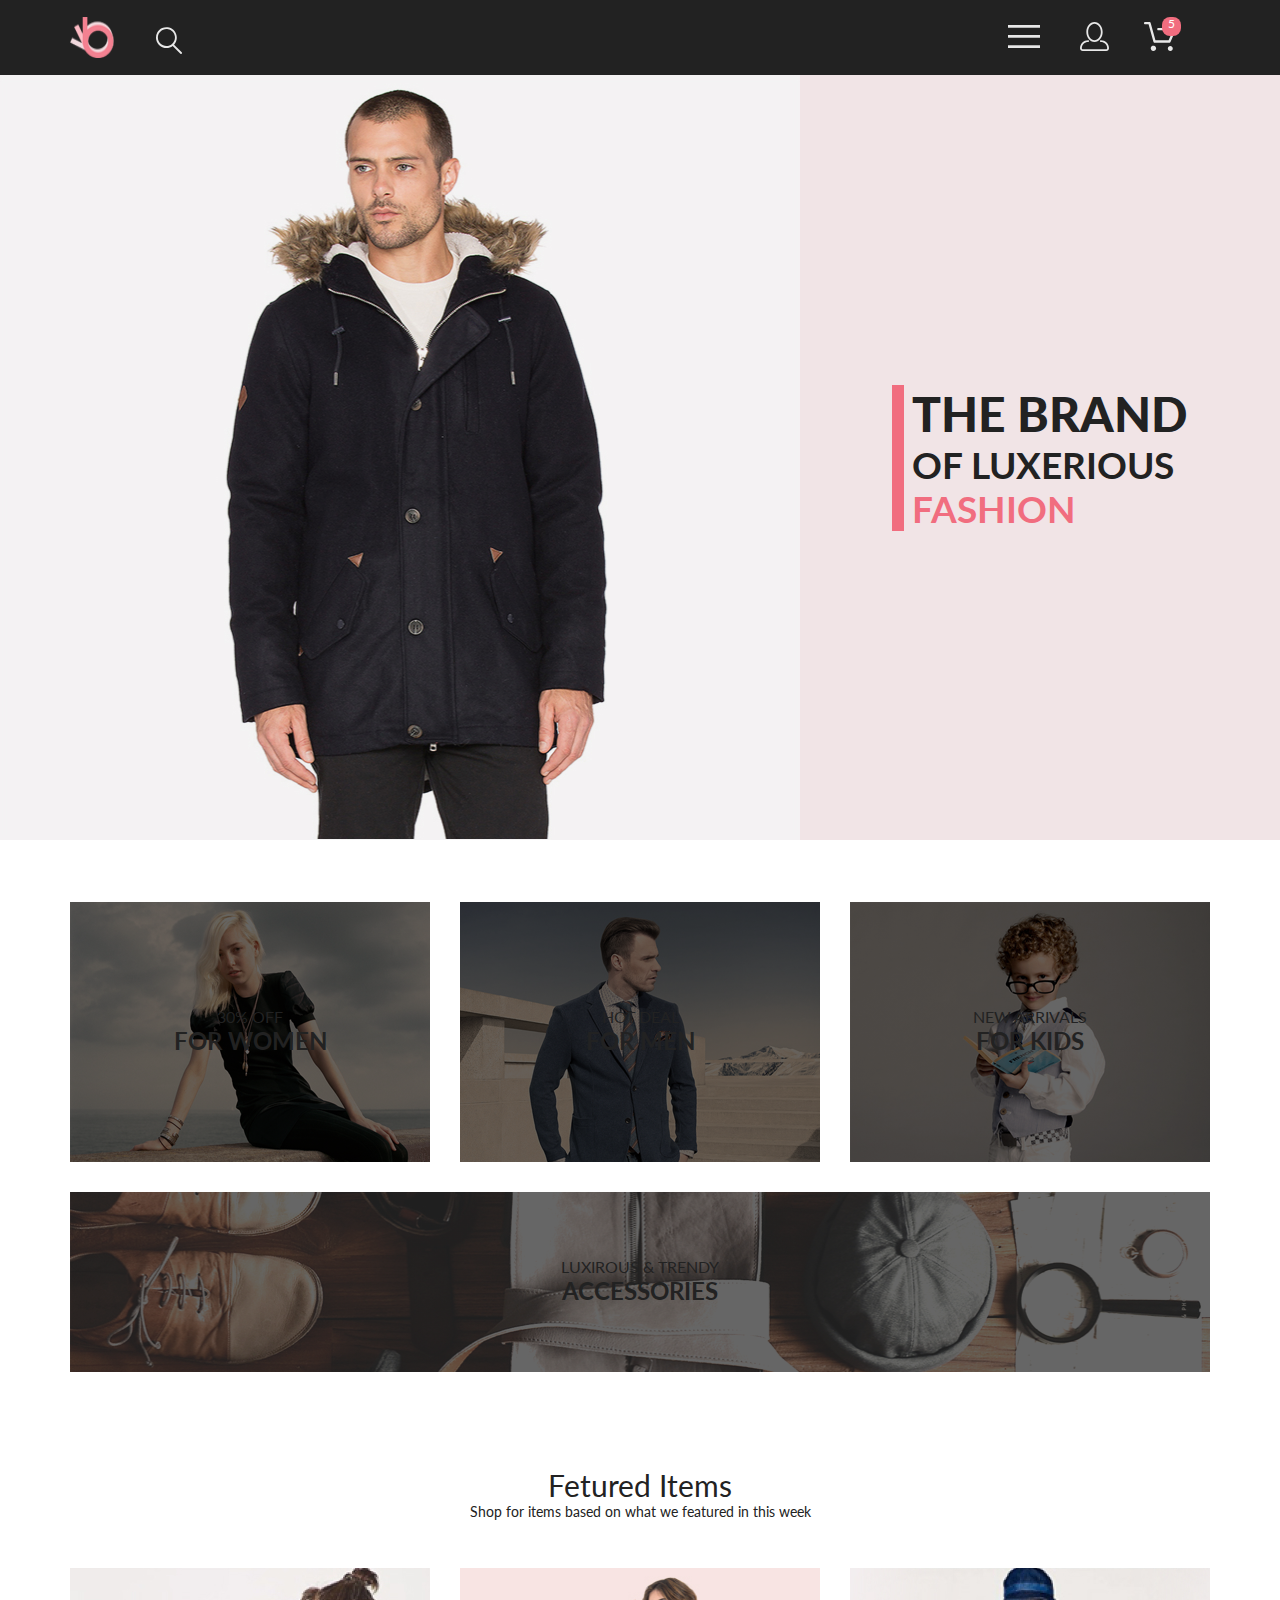
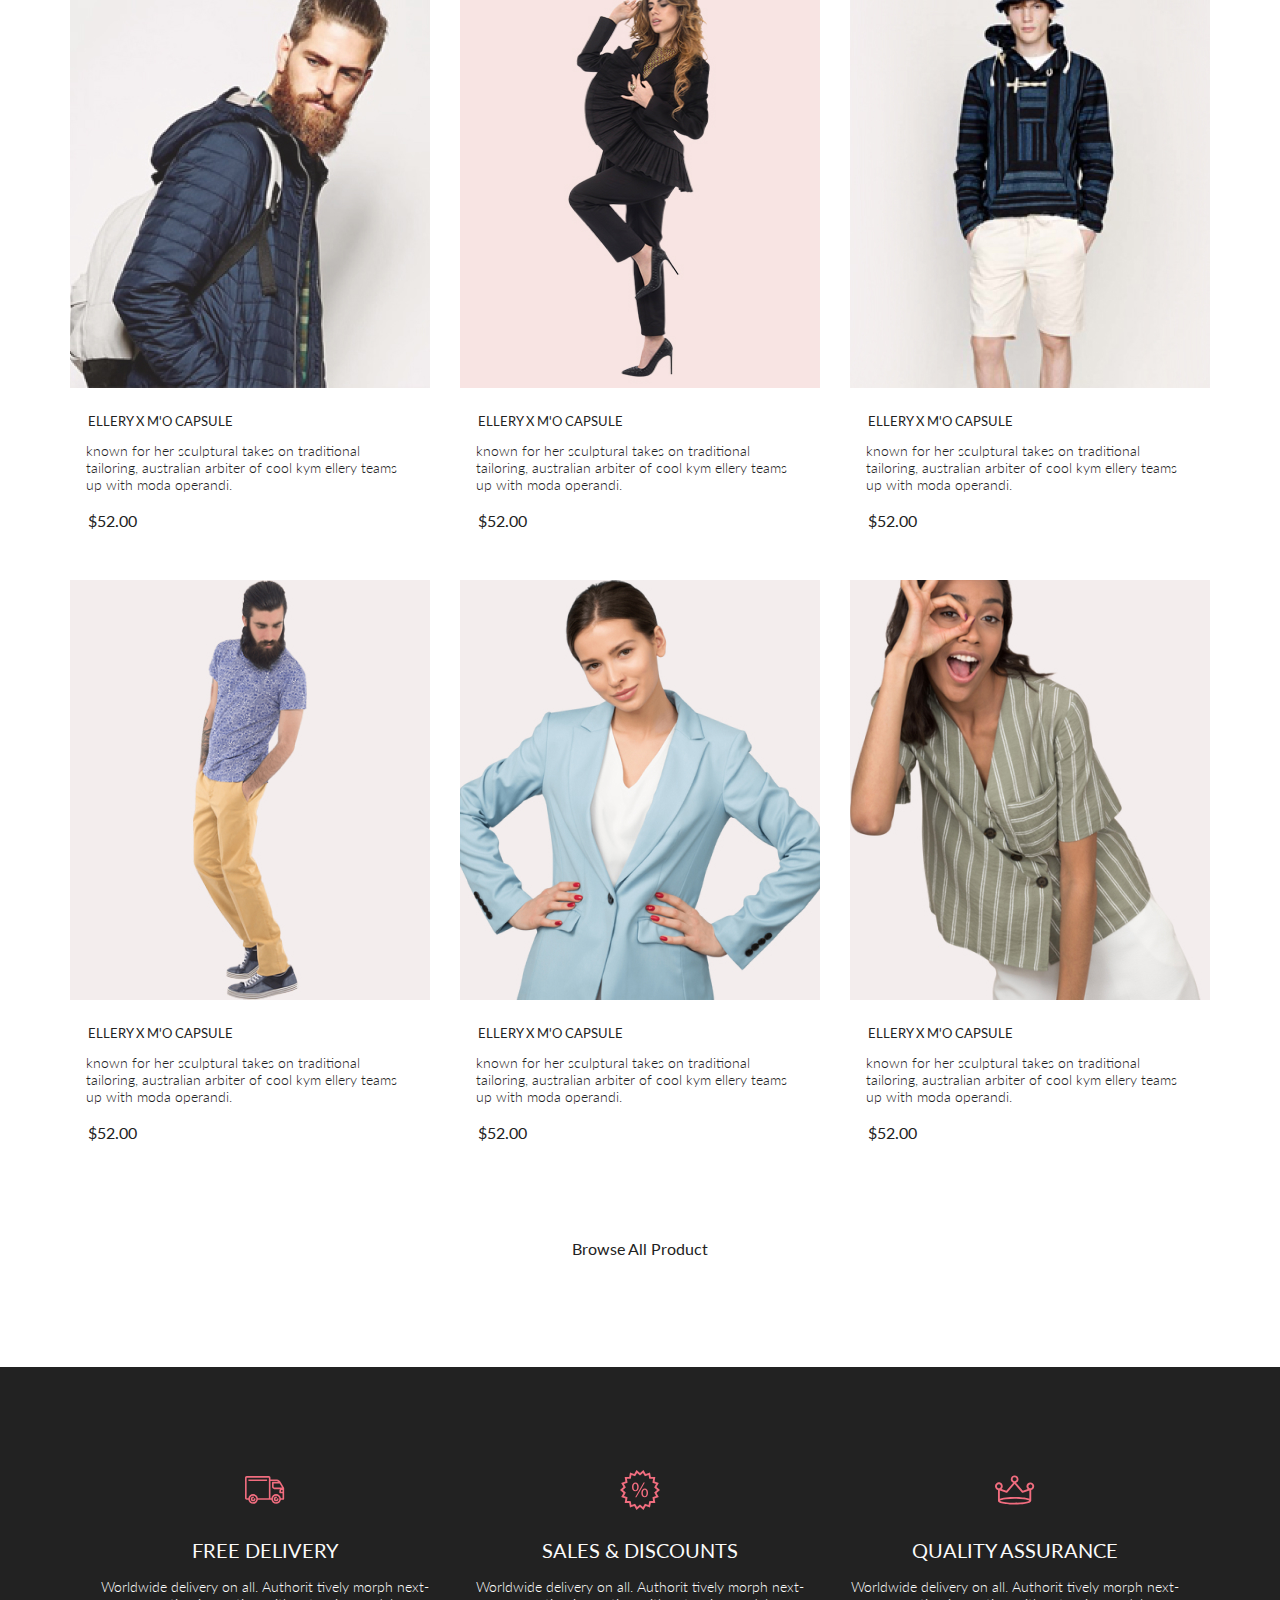
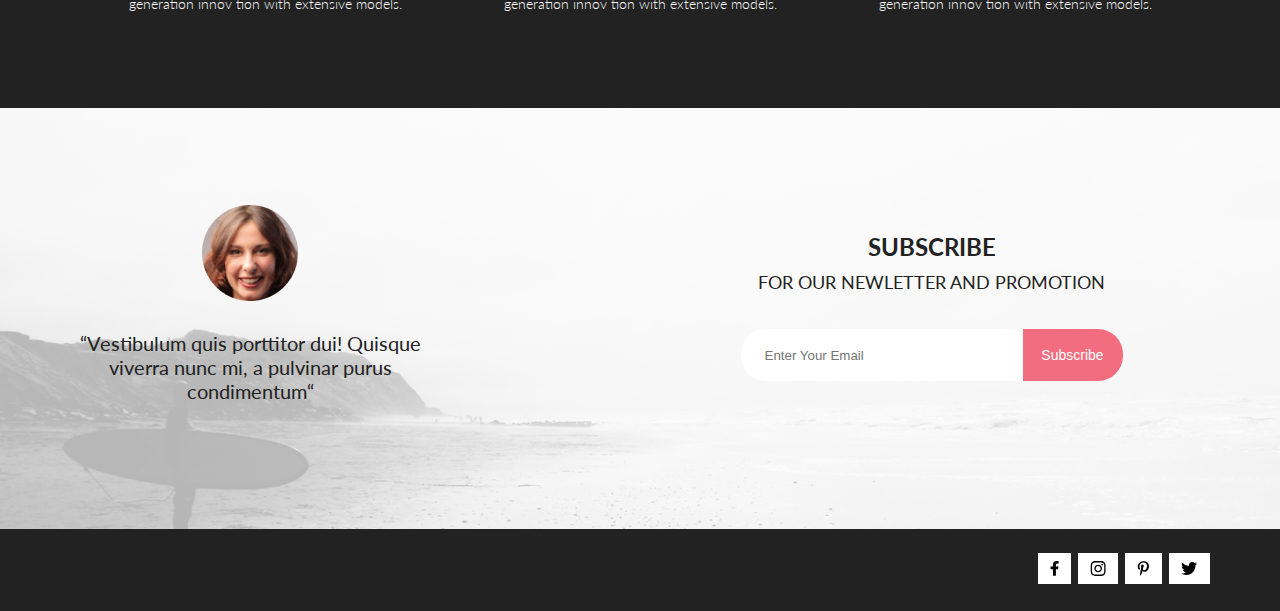
==== index.html @ 96b21aea "add new GitHub Page" ====
<!DOCTYPE html>
<html lang="en">

<head>
    <meta charset="UTF-8">
    <meta http-equiv="X-UA-Compatible" content="IE=edge">
    <meta name="viewport" content="width=device-width, initial-scale=1.0">
    <link rel="preconnect" href="https://fonts.googleapis.com">
    <link rel="preconnect" href="https://fonts.gstatic.com" crossorigin>
    <link href="https://fonts.googleapis.com/css2?family=Lato:wght@300;400;700;900&display=swap" rel="stylesheet">
    <link rel="stylesheet" href="./css/reset.css">
    <link rel="stylesheet" href="./css/style.css">
    <title>Document</title>
</head>

<body>
    <header class="header">
        <div class="container header__wrp">
            <div class="header__wrp-flex">
                <img class="header__logo" src="img/logo.png" alt="logo">
                <form action="#" class="header__loupe">
                    <input class="header__loupe-input" id="search" type="search">
                    <label for="search">
                        <svg width="27" height="28" viewBox="0 0 27 28" xmlns="http://www.w3.org/2000/svg">
                            <path
                                d="M19.0596 17.6259C20.6713 15.8658 21.6282 13.6048 21.7698 11.2225C21.9113 8.84018 21.2288 6.48173 19.8369 4.54318C18.445 2.60463 16.4285 1.20404 14.126 0.576619C11.8234 -0.0508009 9.3751 0.13316 7.19217 1.09761C5.00923 2.06205 3.22463 3.74825 2.13804 5.87302C1.05145 7.9978 0.729054 10.4318 1.225 12.7661C1.72094 15.1005 3.00501 17.1932 4.86158 18.6927C6.71814 20.1922 9.03413 21.0072 11.4206 21.0009C13.673 21.004 15.8645 20.27 17.6606 18.9109L25.4086 26.7179C25.4941 26.807 25.5965 26.8781 25.7099 26.927C25.8232 26.9759 25.9452 27.0017 26.0686 27.0029C26.1923 27.0033 26.3148 26.9782 26.4283 26.9292C26.5419 26.8801 26.6441 26.8082 26.7286 26.7179C26.9025 26.537 26.9997 26.2958 26.9997 26.0449C26.9997 25.794 26.9025 25.5528 26.7286 25.3719L19.0596 17.6259ZM2.88662 10.5009C2.89946 8.81563 3.41094 7.17187 4.35659 5.77685C5.30224 4.38183 6.63972 3.29801 8.20044 2.662C9.76115 2.02599 11.4752 1.86627 13.1266 2.20298C14.7779 2.53969 16.2926 3.35775 17.4797 4.55404C18.6668 5.75033 19.4732 7.27129 19.7972 8.92519C20.1212 10.5791 19.9483 12.2919 19.3002 13.8476C18.6522 15.4034 17.5581 16.7325 16.1559 17.6674C14.7536 18.6023 13.1059 19.1011 11.4206 19.1009C9.14916 19.0901 6.97482 18.1784 5.37484 16.566C3.77486 14.9537 2.87998 12.7724 2.88662 10.5009Z"
                                fill="#E8E8E8" />
                        </svg>
                    </label>
                </form>
            </div>
            <ul class="header__list">
                <li class="header__item">
                    <button class="header__button">
                        <svg width="32" height="23" viewBox="0 0 32 23" xmlns="http://www.w3.org/2000/svg">
                            <path d="M0 23V20.31H32V23H0ZM0 12.76V10.07H32V12.76H0ZM0 2.69V0H32V2.69H0Z"
                                fill="#E8E8E8" />
                        </svg>
                    </button>
                </li>
                <li class="header__item">
                    <a href="#" class="header__link">
                        <svg width="29" height="29" viewBox="0 0 29 29" fill="none" xmlns="http://www.w3.org/2000/svg">
                            <path
                                d="M14.5 19.937C19 19.937 22.656 15.464 22.656 9.968C22.656 4.472 19 0 14.5 0C13.3631 0.0217413 12.2463 0.303398 11.2351 0.823397C10.2239 1.34339 9.34507 2.08794 8.66602 3C7.12663 4.99573 6.30819 7.45381 6.34399 9.974C6.34399 15.465 10 19.937 14.5 19.937ZM14.5 1.813C18 1.813 20.844 5.472 20.844 9.969C20.844 14.466 17.998 18.125 14.5 18.125C11.002 18.125 8.15603 14.465 8.15503 9.969C8.15403 5.473 11 1.813 14.5 1.813ZM20.844 18.125C20.6036 18.125 20.373 18.2205 20.203 18.3905C20.033 18.5605 19.9375 18.7911 19.9375 19.0315C19.9375 19.2719 20.033 19.5025 20.203 19.6725C20.373 19.8425 20.6036 19.938 20.844 19.938C22.526 19.9399 24.1386 20.6088 25.3279 21.7982C26.5172 22.9875 27.1861 24.6 27.188 26.282C27.1875 26.5221 27.0918 26.7523 26.922 26.9221C26.7522 27.0918 26.5221 27.1875 26.282 27.188H2.71997C2.47985 27.1875 2.24975 27.0918 2.07996 26.9221C1.91016 26.7523 1.81449 26.5221 1.81396 26.282C1.81608 24.6001 2.48517 22.9877 3.67444 21.7985C4.86371 20.6092 6.47608 19.9401 8.15796 19.938C8.39824 19.938 8.62868 19.8425 8.79858 19.6726C8.96849 19.5027 9.06396 19.2723 9.06396 19.032C9.06396 18.7917 8.96849 18.5613 8.79858 18.3914C8.62868 18.2215 8.39824 18.126 8.15796 18.126C5.99541 18.1279 3.92201 18.9875 2.39258 20.5164C0.863144 22.0453 0.00264777 24.1185 0 26.281C0.000794067 27.0019 0.287502 27.693 0.797241 28.2027C1.30698 28.7125 1.99811 28.9992 2.71899 29H26.282C27.0027 28.9989 27.6936 28.7121 28.2031 28.2024C28.7126 27.6927 28.9992 27.0017 29 26.281C28.9974 24.1187 28.1372 22.0457 26.6083 20.5168C25.0793 18.9878 23.0063 18.1276 20.844 18.125Z"
                                fill="#E8E8E8" />
                        </svg>
                    </a>
                </li>
                <li class="header__item header__cart">
                    <a href="#" class="header__link">
                        <svg width="33" height="29" viewBox="0 0 33 29" fill="none" xmlns="http://www.w3.org/2000/svg">
                            <path
                                d="M27.199 29C26.5512 28.9738 25.9396 28.6948 25.4952 28.2227C25.0509 27.7506 24.8094 27.1232 24.8225 26.475C24.8356 25.8269 25.1023 25.2097 25.5653 24.7559C26.0283 24.3022 26.6508 24.048 27.2991 24.048C27.9474 24.048 28.5697 24.3022 29.0327 24.7559C29.4957 25.2097 29.7624 25.8269 29.7755 26.475C29.7886 27.1232 29.5471 27.7506 29.1028 28.2227C28.6585 28.6948 28.0468 28.9738 27.399 29H27.199ZM7.75098 26.32C7.75098 25.79 7.90815 25.2718 8.20264 24.8311C8.49712 24.3904 8.91569 24.0469 9.4054 23.844C9.8951 23.6412 10.434 23.5881 10.9539 23.6915C11.4737 23.7949 11.9512 24.0502 12.326 24.425C12.7009 24.7998 12.9562 25.2773 13.0596 25.7972C13.163 26.317 13.1098 26.8559 12.907 27.3456C12.7041 27.8353 12.3606 28.2539 11.9199 28.5483C11.4792 28.8428 10.9611 29 10.431 29C10.0789 29.0003 9.73017 28.9311 9.40479 28.7966C9.0794 28.662 8.78374 28.4646 8.53467 28.2158C8.28559 27.9669 8.08805 27.6713 7.95325 27.3461C7.81844 27.0208 7.74902 26.6721 7.74902 26.32H7.75098ZM11.551 20.686C11.2916 20.6868 11.039 20.6024 10.8322 20.4457C10.6253 20.2891 10.4756 20.0689 10.406 19.819L5.573 2.36401H2.18005C1.86657 2.36401 1.56591 2.23947 1.34424 2.01781C1.12257 1.79614 0.998047 1.49549 0.998047 1.18201C0.998047 0.868519 1.12257 0.567873 1.34424 0.346205C1.56591 0.124537 1.86657 5.81268e-06 2.18005 5.81268e-06H6.46106C6.72055 -0.00080736 6.97309 0.0837201 7.17981 0.240568C7.38653 0.397416 7.53589 0.617884 7.60498 0.868006L12.438 18.323H25.616L29.999 8.27501H15.399C15.2409 8.27961 15.0834 8.25242 14.9359 8.19507C14.7884 8.13771 14.6539 8.05134 14.5404 7.94108C14.4269 7.83082 14.3366 7.69891 14.275 7.55315C14.2134 7.40739 14.1816 7.25075 14.1816 7.0925C14.1816 6.93426 14.2134 6.77762 14.275 6.63186C14.3366 6.4861 14.4269 6.35419 14.5404 6.24393C14.6539 6.13367 14.7884 6.0473 14.9359 5.98994C15.0834 5.93259 15.2409 5.90541 15.399 5.91001H31.812C32.0077 5.90996 32.2003 5.95866 32.3724 6.05172C32.5446 6.14478 32.6908 6.27926 32.798 6.44301C32.9058 6.60729 32.9714 6.79569 32.9889 6.99145C33.0063 7.18721 32.9752 7.38424 32.8981 7.565L27.493 19.977C27.4007 20.1876 27.249 20.3668 27.0565 20.4927C26.864 20.6186 26.6391 20.6858 26.4091 20.686H11.551Z"
                                fill="#E8E8E8" />
                        </svg>
                    </a>
                    <p class="header__cart-items">5</p>
                </li>


            </ul>
            <nav class="header__nav">
                <h2 class="header__title">menu</h2>
                <ul class="header__nav-list">
                    <li class="header__nav-item nav-sub-item">
                        <a href="#">man</a>
                        <ul class="nav-sub-item__list">
                            <li class="nav-sub-item__item">
                                <a href="#">Accessories</a>
                            </li>
                            <li class="nav-sub-item__item">
                                <a href="#">Bags</a>
                            </li>
                            <li class="nav-sub-item__item">
                                <a href="#">Denim</a>
                            </li>
                            <li class="nav-sub-item__item">
                                <a href="#">T-Shirts</a>
                            </li>
                        </ul>
                    </li>
                    <li class="header__nav-item nav-sub-item">
                        <a href="#">woman</a>
                        <ul class="nav-sub-item__list">
                            <li class="nav-sub-item__item">
                                <a href="#">accessories</a>
                            </li>
                            <li class="nav-sub-item__item">
                                <a href="#">jackets & coats</a>
                            </li>
                            <li class="nav-sub-item__item">
                                <a href="#">polos</a>
                            </li>
                            <li class="nav-sub-item__item">
                                <a href="#">t-shirts</a>
                            </li>
                            <li class="nav-sub-item__item">
                                <a href="#">shirts</a>
                            </li>
                        </ul>
                    </li>
                    <li class="header__nav-item nav-sub-item">
                        <a href="#">kids</a>
                        <ul class="nav-sub-item__list">
                            <li class="nav-sub-item__item">
                                <a href="#">accessories</a>
                            </li>
                            <li class="nav-sub-item__item">
                                <a href="#">jackets & coats</a>
                            </li>
                            <li class="nav-sub-item__item">
                                <a href="#">polos</a>
                            </li>
                            <li class="nav-sub-item__item">
                                <a href="#">t-shirts</a>
                            </li>
                            <li class="nav-sub-item__item">
                                <a href="#">shirts</a>
                            </li>
                            <li class="nav-sub-item__item">
                                <a href="#">bags</a>
                            </li>
                        </ul>
                    </li>
                </ul>
            </nav>
        </div>
    </header>
    <main>
        <section class="brand">
            <img class="brand__img" src="img/thebrand_man.jpg" alt="brand_man">
            <div class="brand__title-wrp">
                <h1 class="brand__title">the brand <span class="brand__subtitle">of luxerious <span
                            class="brand__subtitle-pink">fashion</span></span></h1>
            </div>
        </section>
        <section class="sales container">
            <h2 class="visually-hidden">sales</h2>
            <ul class="sales__list">
                <li class="sales__item sales__item--woman">
                    <p class="sales__title">30% off<br>
                        <span class="sales__pink">for women</span>
                    </p>
                </li>
                <li class="sales__item sales__item--man">
                    <p class="sales__title">hot deal<br>
                        <span class="sales__pink">for men</span>
                    </p>
                </li>
                <li class="sales__item sales__item--kids">
                    <p class="sales__title">new arrivals<br>
                        <span class="sales__pink"> for kids</span>
                    </p>
                </li>
                <li class="sales__item sales__item--shoes">
                    <p class="sales__title">luxirous & trendy
                        <span class="sales__pink">accessories</span>
                    </p>
                </li>

            </ul>
        </section>

        <section class="catalog container">
            <div class="catalog__title">
                <h2 class="catalog__title">Fetured Items</h2>
                <p>Shop for items based on what we featured in this week</p>
            </div>
            <div class="catalog__flex">
                <ul class="catalog__list">
                    <li class="catalog__item">
                        <img class="catalog__item-image" src="img/cart_main_1.jpg" alt="cart-1">
                        <h3 class="catalog__item-title">ellery x m'o capsule</h3>
                        <p class="catalog__item-text">known for her sculptural takes on traditional tailoring,
                            australian
                            arbiter of cool kym ellery
                            teams
                            up with moda operandi.</p>
                        <p class="catalog__item-price">$52.00</p>
                        <button class="catalog__item-button" type="button">
                            <svg width="27" height="25" viewBox="0 0 27 25" xmlns="http://www.w3.org/2000/svg">
                                <path
                                    d="M21.876 22.2662C21.921 22.2549 21.9423 22.2339 21.96 22.2129C21.9678 22.2037 21.9756 22.1946 21.9835 22.1855C22.02 22.1438 22.0233 22.0553 22.0224 22.0105C22.0092 21.9044 21.9185 21.8315 21.8412 21.8315C21.8375 21.8315 21.8336 21.8317 21.8312 21.8318C21.7531 21.8372 21.6653 21.9409 21.6719 22.0625C21.6813 22.1793 21.7675 22.2662 21.8392 22.2662H21.876ZM8.21954 22.2599C8.31873 22.2599 8.39935 22.1655 8.39935 22.0496C8.39935 21.9341 8.31873 21.8401 8.21954 21.8401C8.12042 21.8401 8.03973 21.9341 8.03973 22.0496C8.03973 22.1655 8.12042 22.2599 8.21954 22.2599ZM21.9995 24.2662C21.9517 24.2662 21.8878 24.2662 21.8392 24.2662C20.7017 24.2662 19.7567 23.3545 19.6765 22.198C19.5964 20.9929 20.4937 19.9183 21.6953 19.8364C21.7441 19.8331 21.7928 19.8315 21.8412 19.8315C22.9799 19.8315 23.9413 20.7324 24.019 21.8884C24.0505 22.4915 23.8741 23.0612 23.4898 23.5012C23.1055 23.9575 22.5764 24.2177 21.9995 24.2662ZM8.21954 24.2599C7.01532 24.2599 6.03973 23.2709 6.03973 22.0496C6.03973 20.8291 7.01532 19.8401 8.21954 19.8401C9.42371 19.8401 10.3994 20.8291 10.3994 22.0496C10.3994 23.2709 9.42371 24.2599 8.21954 24.2599ZM21.1984 17.3938H9.13306C8.70013 17.3938 8.31586 17.1005 8.20331 16.6775L4.27753 2.24768H1.52173C0.993408 2.24768 0.560547 1.80859 0.560547 1.27039C0.560547 0.733032 0.993408 0.292969 1.52173 0.292969H4.99933C5.43134 0.292969 5.81561 0.586304 5.9281 1.01025L9.85394 15.4391H20.5576L24.1144 7.13379H12.2578C11.7286 7.13379 11.2957 6.69373 11.2957 6.15649C11.2957 5.61914 11.7286 5.17908 12.2578 5.17908H25.5886C25.9091 5.17908 26.2141 5.34192 26.3896 5.61914C26.566 5.89539 26.5984 6.23743 26.4697 6.547L22.0795 16.807C21.9193 17.1653 21.5827 17.3938 21.1984 17.3938Z"
                                    fill="white" />
                            </svg>
                            <span>Add to Cart</span>
                        </button>
                    </li>

                </ul>
                <ul class="catalog__list">
                    <li class="catalog__item">
                        <img class="catalog__item-image" src="img/cart_main_2.jpg" alt="cart-2">
                        <h3 class="catalog__item-title">ellery x m'o capsule</h3>
                        <p class="catalog__item-text">known for her sculptural takes on traditional tailoring,
                            australian
                            arbiter of cool kym ellery
                            teams
                            up with moda operandi.</p>
                        <p class="catalog__item-price">$52.00</p>
                        <button class="catalog__item-button" type="button">
                            <svg width="27" height="25" viewBox="0 0 27 25" fill="none"
                                xmlns="http://www.w3.org/2000/svg">
                                <path
                                    d="M21.876 22.2662C21.921 22.2549 21.9423 22.2339 21.96 22.2129C21.9678 22.2037 21.9756 22.1946 21.9835 22.1855C22.02 22.1438 22.0233 22.0553 22.0224 22.0105C22.0092 21.9044 21.9185 21.8315 21.8412 21.8315C21.8375 21.8315 21.8336 21.8317 21.8312 21.8318C21.7531 21.8372 21.6653 21.9409 21.6719 22.0625C21.6813 22.1793 21.7675 22.2662 21.8392 22.2662H21.876ZM8.21954 22.2599C8.31873 22.2599 8.39935 22.1655 8.39935 22.0496C8.39935 21.9341 8.31873 21.8401 8.21954 21.8401C8.12042 21.8401 8.03973 21.9341 8.03973 22.0496C8.03973 22.1655 8.12042 22.2599 8.21954 22.2599ZM21.9995 24.2662C21.9517 24.2662 21.8878 24.2662 21.8392 24.2662C20.7017 24.2662 19.7567 23.3545 19.6765 22.198C19.5964 20.9929 20.4937 19.9183 21.6953 19.8364C21.7441 19.8331 21.7928 19.8315 21.8412 19.8315C22.9799 19.8315 23.9413 20.7324 24.019 21.8884C24.0505 22.4915 23.8741 23.0612 23.4898 23.5012C23.1055 23.9575 22.5764 24.2177 21.9995 24.2662ZM8.21954 24.2599C7.01532 24.2599 6.03973 23.2709 6.03973 22.0496C6.03973 20.8291 7.01532 19.8401 8.21954 19.8401C9.42371 19.8401 10.3994 20.8291 10.3994 22.0496C10.3994 23.2709 9.42371 24.2599 8.21954 24.2599ZM21.1984 17.3938H9.13306C8.70013 17.3938 8.31586 17.1005 8.20331 16.6775L4.27753 2.24768H1.52173C0.993408 2.24768 0.560547 1.80859 0.560547 1.27039C0.560547 0.733032 0.993408 0.292969 1.52173 0.292969H4.99933C5.43134 0.292969 5.81561 0.586304 5.9281 1.01025L9.85394 15.4391H20.5576L24.1144 7.13379H12.2578C11.7286 7.13379 11.2957 6.69373 11.2957 6.15649C11.2957 5.61914 11.7286 5.17908 12.2578 5.17908H25.5886C25.9091 5.17908 26.2141 5.34192 26.3896 5.61914C26.566 5.89539 26.5984 6.23743 26.4697 6.547L22.0795 16.807C21.9193 17.1653 21.5827 17.3938 21.1984 17.3938Z"
                                    fill="white" />
                            </svg>
                            <span>Add to Cart</span>
                        </button>
                    </li>

                </ul>
                <ul class="catalog__list">
                    <li class="catalog__item">
                        <img class="catalog__item-image" src="img/cart_main_3.jpg" alt="cart-3">
                        <h3 class="catalog__item-title">ellery x m'o capsule</h3>
                        <p class="catalog__item-text">known for her sculptural takes on traditional tailoring,
                            australian
                            arbiter of cool kym ellery
                            teams
                            up with moda operandi.</p>
                        <p class="catalog__item-price">$52.00</p>
                        <button class="catalog__item-button" type="button">
                            <svg width="27" height="25" viewBox="0 0 27 25" fill="none"
                                xmlns="http://www.w3.org/2000/svg">
                                <path
                                    d="M21.876 22.2662C21.921 22.2549 21.9423 22.2339 21.96 22.2129C21.9678 22.2037 21.9756 22.1946 21.9835 22.1855C22.02 22.1438 22.0233 22.0553 22.0224 22.0105C22.0092 21.9044 21.9185 21.8315 21.8412 21.8315C21.8375 21.8315 21.8336 21.8317 21.8312 21.8318C21.7531 21.8372 21.6653 21.9409 21.6719 22.0625C21.6813 22.1793 21.7675 22.2662 21.8392 22.2662H21.876ZM8.21954 22.2599C8.31873 22.2599 8.39935 22.1655 8.39935 22.0496C8.39935 21.9341 8.31873 21.8401 8.21954 21.8401C8.12042 21.8401 8.03973 21.9341 8.03973 22.0496C8.03973 22.1655 8.12042 22.2599 8.21954 22.2599ZM21.9995 24.2662C21.9517 24.2662 21.8878 24.2662 21.8392 24.2662C20.7017 24.2662 19.7567 23.3545 19.6765 22.198C19.5964 20.9929 20.4937 19.9183 21.6953 19.8364C21.7441 19.8331 21.7928 19.8315 21.8412 19.8315C22.9799 19.8315 23.9413 20.7324 24.019 21.8884C24.0505 22.4915 23.8741 23.0612 23.4898 23.5012C23.1055 23.9575 22.5764 24.2177 21.9995 24.2662ZM8.21954 24.2599C7.01532 24.2599 6.03973 23.2709 6.03973 22.0496C6.03973 20.8291 7.01532 19.8401 8.21954 19.8401C9.42371 19.8401 10.3994 20.8291 10.3994 22.0496C10.3994 23.2709 9.42371 24.2599 8.21954 24.2599ZM21.1984 17.3938H9.13306C8.70013 17.3938 8.31586 17.1005 8.20331 16.6775L4.27753 2.24768H1.52173C0.993408 2.24768 0.560547 1.80859 0.560547 1.27039C0.560547 0.733032 0.993408 0.292969 1.52173 0.292969H4.99933C5.43134 0.292969 5.81561 0.586304 5.9281 1.01025L9.85394 15.4391H20.5576L24.1144 7.13379H12.2578C11.7286 7.13379 11.2957 6.69373 11.2957 6.15649C11.2957 5.61914 11.7286 5.17908 12.2578 5.17908H25.5886C25.9091 5.17908 26.2141 5.34192 26.3896 5.61914C26.566 5.89539 26.5984 6.23743 26.4697 6.547L22.0795 16.807C21.9193 17.1653 21.5827 17.3938 21.1984 17.3938Z"
                                    fill="white" />
                            </svg>
                            <span>Add to Cart</span>
                        </button>
                    </li>

                </ul>
                <ul class="catalog__list">
                    <li class="catalog__item">
                        <img class="catalog__item-image" src="img/cart_main_4.jpg" alt="cart-4">
                        <h3 class="catalog__item-title">ellery x m'o capsule</h3>
                        <p class="catalog__item-text">known for her sculptural takes on traditional tailoring,
                            australian
                            arbiter of cool kym ellery
                            teams
                            up with moda operandi.</p>
                        <p class="catalog__item-price">$52.00</p>
                        <button class="catalog__item-button" type="button">
                            <svg width="27" height="25" viewBox="0 0 27 25" fill="none"
                                xmlns="http://www.w3.org/2000/svg">
                                <path
                                    d="M21.876 22.2662C21.921 22.2549 21.9423 22.2339 21.96 22.2129C21.9678 22.2037 21.9756 22.1946 21.9835 22.1855C22.02 22.1438 22.0233 22.0553 22.0224 22.0105C22.0092 21.9044 21.9185 21.8315 21.8412 21.8315C21.8375 21.8315 21.8336 21.8317 21.8312 21.8318C21.7531 21.8372 21.6653 21.9409 21.6719 22.0625C21.6813 22.1793 21.7675 22.2662 21.8392 22.2662H21.876ZM8.21954 22.2599C8.31873 22.2599 8.39935 22.1655 8.39935 22.0496C8.39935 21.9341 8.31873 21.8401 8.21954 21.8401C8.12042 21.8401 8.03973 21.9341 8.03973 22.0496C8.03973 22.1655 8.12042 22.2599 8.21954 22.2599ZM21.9995 24.2662C21.9517 24.2662 21.8878 24.2662 21.8392 24.2662C20.7017 24.2662 19.7567 23.3545 19.6765 22.198C19.5964 20.9929 20.4937 19.9183 21.6953 19.8364C21.7441 19.8331 21.7928 19.8315 21.8412 19.8315C22.9799 19.8315 23.9413 20.7324 24.019 21.8884C24.0505 22.4915 23.8741 23.0612 23.4898 23.5012C23.1055 23.9575 22.5764 24.2177 21.9995 24.2662ZM8.21954 24.2599C7.01532 24.2599 6.03973 23.2709 6.03973 22.0496C6.03973 20.8291 7.01532 19.8401 8.21954 19.8401C9.42371 19.8401 10.3994 20.8291 10.3994 22.0496C10.3994 23.2709 9.42371 24.2599 8.21954 24.2599ZM21.1984 17.3938H9.13306C8.70013 17.3938 8.31586 17.1005 8.20331 16.6775L4.27753 2.24768H1.52173C0.993408 2.24768 0.560547 1.80859 0.560547 1.27039C0.560547 0.733032 0.993408 0.292969 1.52173 0.292969H4.99933C5.43134 0.292969 5.81561 0.586304 5.9281 1.01025L9.85394 15.4391H20.5576L24.1144 7.13379H12.2578C11.7286 7.13379 11.2957 6.69373 11.2957 6.15649C11.2957 5.61914 11.7286 5.17908 12.2578 5.17908H25.5886C25.9091 5.17908 26.2141 5.34192 26.3896 5.61914C26.566 5.89539 26.5984 6.23743 26.4697 6.547L22.0795 16.807C21.9193 17.1653 21.5827 17.3938 21.1984 17.3938Z"
                                    fill="white" />
                            </svg>
                            <span>Add to Cart</span>
                        </button>
                    </li>

                </ul>
                <ul class="catalog__list">
                    <li class="catalog__item">
                        <img class="catalog__item-image" src="img/cart_main_5.jpg" alt="cart-5">
                        <h3 class="catalog__item-title">ellery x m'o capsule</h3>
                        <p class="catalog__item-text">known for her sculptural takes on traditional tailoring,
                            australian
                            arbiter of cool kym ellery
                            teams
                            up with moda operandi.</p>
                        <p class="catalog__item-price">$52.00</p>
                        <button class="catalog__item-button" type="button">
                            <svg width="27" height="25" viewBox="0 0 27 25" fill="none"
                                xmlns="http://www.w3.org/2000/svg">
                                <path
                                    d="M21.876 22.2662C21.921 22.2549 21.9423 22.2339 21.96 22.2129C21.9678 22.2037 21.9756 22.1946 21.9835 22.1855C22.02 22.1438 22.0233 22.0553 22.0224 22.0105C22.0092 21.9044 21.9185 21.8315 21.8412 21.8315C21.8375 21.8315 21.8336 21.8317 21.8312 21.8318C21.7531 21.8372 21.6653 21.9409 21.6719 22.0625C21.6813 22.1793 21.7675 22.2662 21.8392 22.2662H21.876ZM8.21954 22.2599C8.31873 22.2599 8.39935 22.1655 8.39935 22.0496C8.39935 21.9341 8.31873 21.8401 8.21954 21.8401C8.12042 21.8401 8.03973 21.9341 8.03973 22.0496C8.03973 22.1655 8.12042 22.2599 8.21954 22.2599ZM21.9995 24.2662C21.9517 24.2662 21.8878 24.2662 21.8392 24.2662C20.7017 24.2662 19.7567 23.3545 19.6765 22.198C19.5964 20.9929 20.4937 19.9183 21.6953 19.8364C21.7441 19.8331 21.7928 19.8315 21.8412 19.8315C22.9799 19.8315 23.9413 20.7324 24.019 21.8884C24.0505 22.4915 23.8741 23.0612 23.4898 23.5012C23.1055 23.9575 22.5764 24.2177 21.9995 24.2662ZM8.21954 24.2599C7.01532 24.2599 6.03973 23.2709 6.03973 22.0496C6.03973 20.8291 7.01532 19.8401 8.21954 19.8401C9.42371 19.8401 10.3994 20.8291 10.3994 22.0496C10.3994 23.2709 9.42371 24.2599 8.21954 24.2599ZM21.1984 17.3938H9.13306C8.70013 17.3938 8.31586 17.1005 8.20331 16.6775L4.27753 2.24768H1.52173C0.993408 2.24768 0.560547 1.80859 0.560547 1.27039C0.560547 0.733032 0.993408 0.292969 1.52173 0.292969H4.99933C5.43134 0.292969 5.81561 0.586304 5.9281 1.01025L9.85394 15.4391H20.5576L24.1144 7.13379H12.2578C11.7286 7.13379 11.2957 6.69373 11.2957 6.15649C11.2957 5.61914 11.7286 5.17908 12.2578 5.17908H25.5886C25.9091 5.17908 26.2141 5.34192 26.3896 5.61914C26.566 5.89539 26.5984 6.23743 26.4697 6.547L22.0795 16.807C21.9193 17.1653 21.5827 17.3938 21.1984 17.3938Z"
                                    fill="white" />
                            </svg>
                            <span>Add to Cart</span>
                        </button>
                    </li>

                </ul>
                <ul class="catalog__list">
                    <li class="catalog__item">
                        <img class="catalog__item-image" src="img/cart_main_6.jpg" alt="cart-6">
                        <h3 class="catalog__item-title">ellery x m'o capsule</h3>
                        <p class="catalog__item-text">known for her sculptural takes on traditional tailoring,
                            australian
                            arbiter of cool kym ellery
                            teams
                            up with moda operandi.</p>
                        <p class="catalog__item-price">$52.00</p>
                        <button class="catalog__item-button" type="button">
                            <svg width="27" height="25" viewBox="0 0 27 25" fill="none"
                                xmlns="http://www.w3.org/2000/svg">
                                <path
                                    d="M21.876 22.2662C21.921 22.2549 21.9423 22.2339 21.96 22.2129C21.9678 22.2037 21.9756 22.1946 21.9835 22.1855C22.02 22.1438 22.0233 22.0553 22.0224 22.0105C22.0092 21.9044 21.9185 21.8315 21.8412 21.8315C21.8375 21.8315 21.8336 21.8317 21.8312 21.8318C21.7531 21.8372 21.6653 21.9409 21.6719 22.0625C21.6813 22.1793 21.7675 22.2662 21.8392 22.2662H21.876ZM8.21954 22.2599C8.31873 22.2599 8.39935 22.1655 8.39935 22.0496C8.39935 21.9341 8.31873 21.8401 8.21954 21.8401C8.12042 21.8401 8.03973 21.9341 8.03973 22.0496C8.03973 22.1655 8.12042 22.2599 8.21954 22.2599ZM21.9995 24.2662C21.9517 24.2662 21.8878 24.2662 21.8392 24.2662C20.7017 24.2662 19.7567 23.3545 19.6765 22.198C19.5964 20.9929 20.4937 19.9183 21.6953 19.8364C21.7441 19.8331 21.7928 19.8315 21.8412 19.8315C22.9799 19.8315 23.9413 20.7324 24.019 21.8884C24.0505 22.4915 23.8741 23.0612 23.4898 23.5012C23.1055 23.9575 22.5764 24.2177 21.9995 24.2662ZM8.21954 24.2599C7.01532 24.2599 6.03973 23.2709 6.03973 22.0496C6.03973 20.8291 7.01532 19.8401 8.21954 19.8401C9.42371 19.8401 10.3994 20.8291 10.3994 22.0496C10.3994 23.2709 9.42371 24.2599 8.21954 24.2599ZM21.1984 17.3938H9.13306C8.70013 17.3938 8.31586 17.1005 8.20331 16.6775L4.27753 2.24768H1.52173C0.993408 2.24768 0.560547 1.80859 0.560547 1.27039C0.560547 0.733032 0.993408 0.292969 1.52173 0.292969H4.99933C5.43134 0.292969 5.81561 0.586304 5.9281 1.01025L9.85394 15.4391H20.5576L24.1144 7.13379H12.2578C11.7286 7.13379 11.2957 6.69373 11.2957 6.15649C11.2957 5.61914 11.7286 5.17908 12.2578 5.17908H25.5886C25.9091 5.17908 26.2141 5.34192 26.3896 5.61914C26.566 5.89539 26.5984 6.23743 26.4697 6.547L22.0795 16.807C21.9193 17.1653 21.5827 17.3938 21.1984 17.3938Z"
                                    fill="white" />
                            </svg>
                            <span>Add to Cart</span>
                        </button>
                    </li>

                </ul>
            </div>


            <div class="catalog__link">
                <a class="catalog__link-allproduct" href="#">browse all product</a>
            </div>

        </section>

        <section class="benefits">
            <div class="container">
                <h2 class="visually-hidden">plus</h2>
                <div class="benefits__flex">
                    <ul class="benefits__list">
                        <li class="benefits__item">
                            <img class="benefits__item-image" src="img/freedelivery.svg" alt="shipping" width="40"
                                height="40">
                            <p class="benefits__item-title">free delivery</p>
                            <p class="benefits__item-text">Worldwide delivery on all. Authorit tively morph
                                next-generation
                                innov tion with extensive
                                models.
                            </p>
                        </li>
                    </ul>
                    <ul class="benefits__list">
                        <li class="benefits__discount">
                            <img class="benefits__item-image" src="img/sale_discount.svg" alt="discount" width="40"
                                height="40">
                            <p class="benefits__item-title">sales & discounts</p>
                            <p class="benefits__item-text">Worldwide delivery on all. Authorit tively morph
                                next-generation
                                innov tion with extensive
                                models.
                            </p>
                        </li>
                    </ul>
                    <ul class="benefits__list">
                        <li class="benefits__item">
                            <img class="benefits__item-image" src="img/quality_assurance.svg" alt="assurance" width="40"
                                height="40">
                            <p class="benefits__item-title">quality assurance</p>
                            <p class="benefits__item-text">Worldwide delivery on all. Authorit tively morph
                                next-generation
                                innov tion with extensive
                                models.
                            </p>
                        </li>
                    </ul>
                </div>
            </div>
        </section>

    </main>
    <footer>
        <section class="review">
            <div class="container">
                <h2 class="visually-hidden">review</h2>
                <div class="review__flex">
                    <div class="review__face">
                        <img class="review__image" src="img/girl_reviews.png" alt="reviews">
                        <p class="review__text">“Vestibulum quis porttitor dui! Quisque viverra nunc mi, a pulvinar
                            purus
                            condimentum“</p>
                    </div>
                    <form class="review__forms" action="#">
                        <p class="review__title">
                            <span class="review__title-subtext">subscribe</span> <br>
                            for our newletter and promotion
                        </p>
                        <div class="review__input">
                            <input class="review__input-forms" id='email' type="email" placeholder="enter your email"
                                required>
                            <button class="review__input-button" type="submit">Subscribe</button>
                        </div>
                    </form>
                </div>
            </div>
        </section>
        <section class="brandsafe">
            <div class="brandsafe__flex container">
                <div class="brandsafe__copy">
                    <h2 class="brandsafe__title">© 2021 brand all rights reserved.</h2>
                </div>

                <ul class="brandsafe__smm-list">
                    <li class="brandsafe__smm-item">
                        <a href="#">
                            <svg class="brandsafe__smm-footer" width="9" height="15" viewBox="0 0 9 15"
                                xmlns="http://www.w3.org/2000/svg">
                                <path
                                    d="M8.08836 8.28L8.50686 5.61602H5.89022V3.88729C5.89022 3.15847 6.25574 2.44806 7.42765 2.44806H8.61722V0.179975C8.61722 0.179975 7.53772 0 6.50561 0C4.35073 0 2.9422 1.27593 2.9422 3.5857V5.61602H0.546875V8.28H2.9422V14.72H5.89022V8.28H8.08836Z" />
                            </svg>
                        </a>
                    </li>
                    <li class="brandsafe__smm-item">
                        <a href="#">

                            <svg class="brandsafe__smm-footer" width="16" height="15" viewBox="0 0 16 15"
                                xmlns="http://www.w3.org/2000/svg">
                                <path
                                    d="M8.13897 3.68159C6.02383 3.68159 4.31774 5.38491 4.31774 7.49663C4.31774 9.60835 6.02383 11.3117 8.13897 11.3117C10.2541 11.3117 11.9602 9.60835 11.9602 7.49663C11.9602 5.38491 10.2541 3.68159 8.13897 3.68159ZM8.13897 9.9769C6.77211 9.9769 5.65467 8.8646 5.65467 7.49663C5.65467 6.12866 6.76878 5.01636 8.13897 5.01636C9.50915 5.01636 10.6233 6.12866 10.6233 7.49663C10.6233 8.8646 9.50583 9.9769 8.13897 9.9769V9.9769ZM13.0078 3.52554C13.0078 4.02026 12.6087 4.41538 12.1165 4.41538C11.621 4.41538 11.2252 4.01694 11.2252 3.52554C11.2252 3.03413 11.6243 2.63569 12.1165 2.63569C12.6087 2.63569 13.0078 3.03413 13.0078 3.52554ZM15.5386 4.42866C15.4821 3.23667 15.2094 2.18081 14.3347 1.31089C13.4634 0.440967 12.4058 0.168701 11.2119 0.108936C9.9814 0.039209 6.29321 0.039209 5.0627 0.108936C3.8721 0.165381 2.81453 0.437646 1.93987 1.30757C1.06522 2.17749 0.795836 3.23335 0.735973 4.42534C0.666134 5.65386 0.666134 9.33608 0.735973 10.5646C0.79251 11.7566 1.06522 12.8124 1.93987 13.6824C2.81453 14.5523 3.86878 14.8246 5.0627 14.8843C6.29321 14.9541 9.9814 14.9541 11.2119 14.8843C12.4058 14.8279 13.4634 14.5556 14.3347 13.6824C15.2061 12.8124 15.4788 11.7566 15.5386 10.5646C15.6085 9.33608 15.6085 5.65718 15.5386 4.42866V4.42866ZM13.949 11.8828C13.6895 12.5335 13.1874 13.0349 12.5322 13.2972C11.5511 13.6857 9.22314 13.596 8.13897 13.596C7.05479 13.596 4.72348 13.6824 3.74573 13.2972C3.09389 13.0382 2.59171 12.5369 2.32898 11.8828C1.93987 10.9033 2.02967 8.57905 2.02967 7.49663C2.02967 6.41421 1.9432 4.08667 2.32898 3.1105C2.58838 2.45972 3.09056 1.95835 3.74573 1.69604C4.7268 1.30757 7.05479 1.39722 8.13897 1.39722C9.22314 1.39722 11.5545 1.31089 12.5322 1.69604C13.184 1.95503 13.6862 2.4564 13.949 3.1105C14.3381 4.08999 14.2483 6.41421 14.2483 7.49663C14.2483 8.57905 14.3381 10.9066 13.949 11.8828Z" />
                            </svg>
                        </a>
                    </li>
                    <li class="brandsafe__smm-item">
                        <a href="#">

                            <svg class="brandsafe__smm-footer" width="13" height="15" viewBox="0 0 13 16"
                                xmlns="http://www.w3.org/2000/svg">
                                <path
                                    d="M6.74032 0.203125C3.55564 0.203125 0.408203 2.34063 0.408203 5.8C0.408203 8 1.63738 9.25 2.38233 9.25C2.68963 9.25 2.86655 8.3875 2.86655 8.14375C2.86655 7.85313 2.13091 7.23438 2.13091 6.025C2.13091 3.5125 4.03055 1.73125 6.4889 1.73125C8.60271 1.73125 10.1671 2.94062 10.1671 5.1625C10.1671 6.82187 9.50597 9.93437 7.36422 9.93437C6.59133 9.93437 5.93018 9.37187 5.93018 8.56563C5.93018 7.38438 6.74963 6.24062 6.74963 5.02187C6.74963 2.95312 3.835 3.32812 3.835 5.82812C3.835 6.35313 3.90018 6.93437 4.13298 7.4125C3.70463 9.26875 2.82931 12.0344 2.82931 13.9469C2.82931 14.5375 2.91311 15.1188 2.96899 15.7094C3.07452 15.8281 3.02175 15.8156 3.18316 15.7563C4.74757 13.6 4.69169 13.1781 5.3994 10.3562C5.78119 11.0875 6.76826 11.4812 7.55046 11.4812C10.8469 11.4812 12.3275 8.24688 12.3275 5.33125C12.3275 2.22813 9.66427 0.203125 6.74032 0.203125Z" />
                            </svg>
                        </a>
                    </li>
                    <li class="brandsafe__smm-item">
                        <a href="#">

                            <svg class="brandsafe__smm-footer" width="17" height="15" viewBox="0 0 17 14"
                                xmlns="http://www.w3.org/2000/svg">
                                <path
                                    d="M14.417 3.74052C14.427 3.88264 14.427 4.0248 14.427 4.16692C14.427 8.50192 11.1498 13.4969 5.15986 13.4969C3.31448 13.4969 1.60022 12.9588 0.158203 12.0248C0.420396 12.0552 0.67247 12.0654 0.944752 12.0654C2.46741 12.0654 3.8691 11.5476 4.98843 10.6644C3.5565 10.6339 2.3565 9.68977 1.94305 8.39027C2.14475 8.4207 2.34642 8.44102 2.5582 8.44102C2.85063 8.44102 3.14308 8.40039 3.41533 8.32936C1.92291 8.02477 0.803551 6.70498 0.803551 5.11108V5.07048C1.23715 5.31414 1.74139 5.46642 2.2758 5.4867C1.39849 4.89786 0.823727 3.8928 0.823727 2.75573C0.823727 2.14661 0.985041 1.58823 1.26741 1.10092C2.87077 3.09077 5.28086 4.39023 7.98334 4.53239C7.93293 4.28873 7.90266 4.03495 7.90266 3.78114C7.90266 1.97402 9.35477 0.501953 11.1598 0.501953C12.0976 0.501953 12.9446 0.897891 13.5396 1.53748C14.2757 1.39536 14.9816 1.12123 15.6068 0.745609C15.3648 1.50705 14.8505 2.14664 14.1749 2.5527C14.8304 2.48167 15.4657 2.29889 16.0505 2.04511C15.6069 2.69483 15.0522 3.27348 14.417 3.74052Z" />
                            </svg>

                        </a>
                    </li>
                </ul>
            </div>
            </div>

        </section>
    </footer>

</body>

</html>
---- css/style.css ----
/* http://meyerweb.com/eric/tools/css/reset/ 
   v2.0 | 20110126
   License: none (public domain)
*/
html,
body,
div,
span,
applet,
object,
iframe,
h1,
h2,
h3,
h4,
h5,
h6,
p,
blockquote,
pre,
a,
abbr,
acronym,
address,
big,
cite,
code,
del,
dfn,
em,
img,
ins,
kbd,
q,
s,
samp,
small,
strike,
strong,
sub,
sup,
tt,
var,
b,
u,
i,
center,
dl,
dt,
dd,
ol,
ul,
li,
fieldset,
form,
label,
legend,
table,
caption,
tbody,
tfoot,
thead,
tr,
th,
td,
article,
aside,
canvas,
details,
embed,
figure,
figcaption,
footer,
header,
hgroup,
menu,
nav,
output,
ruby,
section,
summary,
time,
mark,
audio,
video {
  margin: 0;
  padding: 0;
  border: 0;
  font-size: 100%;
  font-family: 'Lato', sans-serif;
  vertical-align: baseline;
}

/* HTML5 display-role reset for older browsers */
article,
aside,
details,
figcaption,
figure,
footer,
header,
hgroup,
menu,
nav,
section {
  display: block;
}

body {
  line-height: 1;
}

ol,
ul {
  list-style: none;
}

blockquote,
q {
  quotes: none;
}

blockquote:before,
blockquote:after,
q:before,
q:after {
  content: '';
  content: none;
}

table {
  border-collapse: collapse;
  border-spacing: 0;
}

body {
  font-family: 'Lato', sans-serif;
  font-style: normal;
  font-weight: 400;
  font-size: 14px;
  line-height: 17px;
  color: #222222;
}

.container {
  width: 1140px;
  margin: 0 auto;
}

img {
  display: block;
}

.visually-hidden {
  position: absolute;
  white-space: nowrap;
  width: 1px;
  height: 1px;
  overflow: hidden;
  border: 0;
  padding: 0;
  clip: rect(0 0 0 0);
  clip-path: inset(50%);
  margin: -1px;
}

.header {
  background-color: #222222;
}

.header__wrp {
  display: flex;
  justify-content: space-between;
  min-height: 75px;
  align-items: center;
}

.header__wrp-flex {
  display: flex;
}

.header__logo {
  margin: 0 41px 0 0;
}

.header__loupe {
  width: 26px;
  min-height: 26px;
  position: relative;
  margin-top: 10px;
}

.header__loupe:hover svg {
  fill: orange;
}

.header__loupe-input {
  width: 0;
  min-height: 0;
  padding: 5px;
  box-sizing: border-box;
  background-color: transparent;
  border: none;
  position: absolute;
  top: -1px;
  left: 30px;
  color: #FFFFFF;
  font-size: 16px;
  text-transform: capitalize;
}

.header__loupe-input:focus {
  width: 150px;
  min-height: 20px;
  transition: width 1s ease;
  border: 2px solid #FFFFFF;
}

.header__loupe-input:focus ~ label > svg {
  fill: green;
}

.header__loupe-input:active ~ label > svg {
  fill: red;
}

.header__list {
  display: flex;
  align-items: center;
}

.header__nav {
  display: none;
}

.header__item {
  margin: 0 34px 0 0;
}

.header__button {
  border: none;
  background-color: transparent;
}

.header__cart-items {
  width: 19px;
  height: 19px;
  background-color: #F16D7F;
  border-radius: 8px 8px 8px 8px;
  color: #FFFFFF;
  position: absolute;
  right: -5px;
  top: -5px;
  text-align: center;
  font-weight: 400;
  font-size: 12px;
  line-height: 14px;
}

.header__cart {
  position: relative;
}

.review {
  background: linear-gradient(rgba(255, 255, 255, 0.7), rgba(255, 255, 255, 0.7)), url(../img/footer__background.jpg);
  background-repeat: no-repeat;
  padding-top: 97px;
  padding-bottom: 126px;
  background-position: center;
  background-size: cover;
}

.review__flex {
  display: flex;
  justify-content: space-between;
}

.review__face {
  width: 360px;
  display: grid;
}

.review__image {
  margin: 0 auto;
  margin-bottom: 30px;
}

.review__text {
  font-weight: 400;
  font-size: 20px;
  line-height: 24px;
  text-align: center;
  color: #222222;
}

.review__forms {
  align-self: center;
}

.review__title {
  min-width: 557px;
  font-size: 18px;
  line-height: 30px;
  text-align: center;
  color: #222222;
  margin-bottom: 32px;
  text-transform: uppercase;
}

.review__title-subtext {
  font-family: Lato;
  font-style: normal;
  font-weight: bold;
  font-size: 24px;
  line-height: 167.2%;
  text-align: center;
  color: #222222;
}

.review__input {
  display: flex;
  justify-content: center;
}

.review__input-forms {
  border-radius: 25px 0 0 25px;
  width: 100%;
  max-width: 256px;
  height: 50px;
  padding-left: 24px;
  border: 1px;
  text-transform: capitalize;
}

.review__input-button {
  width: 100%;
  max-width: 100px;
  background: #F16D7F;
  font-size: 14px;
  color: #FFFFFF;
  border: 1px;
  border-radius: 0 25px 25px 0;
  text-transform: capitalize;
}

.brandsafe {
  background-color: #222222;
}

.brandsafe__flex {
  display: flex;
  justify-content: space-between;
}

.brandsafe__title {
  font-size: 16px;
  line-height: 19px;
  color: var(--white);
  padding: 30px 0;
  text-transform: capitalize;
}

.brandsafe__smm-list {
  padding: 24px 0;
  display: flex;
  justify-content: space-between;
}

.brandsafe__smm-item {
  margin-left: 7px;
}

.brandsafe__smm-footer:hover {
  fill: #FBFBFB;
  background-color: #F16D7F;
}

.brandsafe__smm-footer {
  padding: 8px 12px;
  background-color: #FFFFFF;
}

.brand {
  display: flex;
  margin: 0 0 62px 0;
}

.brand__title-wrp {
  flex-grow: 1;
  padding: 0 0 0 92px;
  display: flex;
  align-items: center;
  background-color: #F1E4E6;
}

.brand__title {
  font-size: 48px;
  font-weight: 900;
  line-height: 58px;
  text-transform: uppercase;
  border-left: 12px solid #F16D7F;
  padding-left: 8px;
}

.brand__subtitle {
  display: block;
  font-size: 37px;
  font-weight: 700;
  line-height: 44px;
}

.brand__subtitle-pink {
  color: #F16D7F;
}

.sales__list {
  display: flex;
  justify-content: space-between;
  flex-wrap: wrap;
}

.sales__item {
  padding: 20px;
  box-sizing: border-box;
  width: 360px;
  min-height: 260px;
}

.sales__item--woman {
  background: linear-gradient(rgba(0, 0, 0, 0.6), rgba(0, 0, 0, 0.6)), url(../img/for_girl.jpg);
}

.sales__item--man {
  background: linear-gradient(rgba(0, 0, 0, 0.6), rgba(0, 0, 0, 0.6)), url(../img/for_man.jpg);
}

.sales__item--kids {
  background: linear-gradient(rgba(0, 0, 0, 0.6), rgba(0, 0, 0, 0.6)), url(../img/for_kids.jpg);
}

.sales__item--shoes {
  background: linear-gradient(rgba(0, 0, 0, 0.6), rgba(0, 0, 0, 0.6)), url(../img/for_accesories.jpg);
  width: 100%;
  min-height: 180px;
  margin-top: 30px;
}

.sales__item {
  display: flex;
  align-items: center;
  justify-content: center;
  text-transform: uppercase;
}

.sales__title {
  width: 200px;
  height: 50px;
  font-size: 16px;
  line-height: 19px;
  text-align: center;
  color: var(--white-white);
  font-weight: 400;
  font-style: normal;
}

.sales__pink {
  font-size: 24px;
  line-height: 29px;
  color: var(--dark-pink);
  text-align: center;
  font-weight: 700;
  font-style: normal;
}

.catalog {
  margin-top: 95px;
  margin-bottom: 95px;
}

.catalog__title {
  text-align: center;
}

.catalog__title h2 {
  font-weight: 400;
  font-size: 30px;
  line-height: 36px;
  color: var(--black);
}

.catalog__title p {
  font-weight: 400;
  font-size: 14px;
  line-height: 17px;
  color: var(--grey);
  margin-bottom: 48px;
}

.catalog__list {
  width: 360px;
  margin-bottom: 30px;
}

.catalog__list:nth-child(4) {
  margin-bottom: 0;
}

.catalog__list:nth-child(5) {
  margin-bottom: 0;
}

.catalog__list:nth-child(6) {
  margin-bottom: 0;
}

.catalog__flex {
  display: flex;
  flex-wrap: wrap;
  justify-content: space-between;
}

.catalog__item {
  background-color: var(--white);
  position: relative;
}

.catalog__item:hover .catalog__item-button {
  display: flex;
}

.catalog__item:hover .catalog__item-button:hover {
  background-color: #ccc;
  color: #000;
  border: 1px solid #000;
}

.catalog__item:hover .catalog__item-button:hover svg {
  fill: #000;
}

.catalog__item:hover .catalog__item-button:active {
  background-color: transparent;
  color: #fff;
  border: 1px solid #fff;
}

.catalog__item:hover .catalog__item-button:hover svg {
  fill: #fff;
}

.catalog__item:hover .catalog__item-image {
  filter: brightness(50%);
}

.catalog__item-button {
  display: none;
  /* display: flex; */
  justify-content: center;
  align-items: center;
  width: 38.3%;
  min-height: 43px;
  border: 1px solid #FFFFFF;
  background: transparent;
  text-align: center;
  font-size: 14px;
  line-height: 17px;
  color: #FFFFFF;
  position: absolute;
  top: 188px;
  left: 32.7%;
}

.catalog__item-title {
  text-transform: uppercase;
  margin: 25px 193px 13px 18px;
  font-weight: 400;
  font-size: 13px;
  line-height: 16px;
  color: var(--black);
}

.catalog__item-text {
  font-weight: 300;
  font-size: 14px;
  line-height: 17px;
  color: var(--dark-grey);
  margin: 0 28px 18px 16px;
}

.catalog__item-price {
  font-weight: 400;
  font-size: 16px;
  line-height: 19px;
  color: var(--dark-pink);
  padding: 0 289px 20px 18px;
}

.catalog__link-allproduct {
  text-decoration: none;
  border: 1px solid var(--dark-pink-border);
  color: var(--dark-pink-border-text);
  text-transform: capitalize;
  font-weight: 400;
  font-size: 16px;
  line-height: 19px;
  padding: 14px 38px;
  margin-top: 63px;
}

.catalog__link {
  display: flex;
  justify-content: center;
}

.benefits {
  background-color: #222222;
  padding-top: 103px;
  padding-bottom: 104px;
}

.benefits__flex {
  display: flex;
  justify-content: space-evenly;
}

.benefits__list {
  max-width: 360px;
  height: 134px;
  display: grid;
}

.benefits__item-title {
  text-transform: uppercase;
  font-weight: 400;
  font-size: 19.96px;
  line-height: 24px;
  color: #FBFBFB;
  margin-bottom: 16px;
  text-align: center;
}

.benefits__item-text {
  font-weight: 300;
  font-size: 13.972px;
  line-height: 17px;
  text-align: center;
  color: #FBFBFB;
  padding-bottom: 0px;
}

.benefits__item-image {
  margin: 0 auto;
  margin-bottom: 28px;
}

/*________________Navigation________________*/
.navigation {
  background-color: #FBFBFB;
}

.navigation__text {
  font-size: 24px;
  line-height: 29px;
  color: #F16D7F;
  padding: 60px 0;
  text-transform: uppercase;
}

/*________________Registration________________*/
.registration__flex {
  display: flex;
  justify-content: space-between;
}

.registration__form {
  margin: 64px 0 96px 0;
}

.registration__name {
  margin-bottom: 33px;
}

.registration__name-text {
  font-weight: 300;
  font-size: 16px;
  line-height: 19px;
  color: #222222;
  margin-bottom: 20px;
  text-transform: capitalize;
}

.registration__form-name {
  width: 100%;
  max-width: 360px;
  padding: 13px 0 16px 17px;
  font-family: Lato;
  font-style: normal;
  font-weight: 300;
  font-size: 13px;
  line-height: 16px;
  border: 1px solid #A4A4A4;
  margin-bottom: 20px;
}

.registration__form-svg {
  margin-left: 20px;
}

.registration__checkbox {
  margin-right: 20px;
  display: flex;
  align-items: center;
}

.registration__button {
  width: auto;
  background: #F16D7F;
  font-family: Lato;
  font-style: normal;
  font-weight: normal;
  font-size: 14px;
  line-height: 17px;
  color: #FFFFFF;
  padding: 16px 29px 17px 29px;
  text-transform: uppercase;
  border: 1px solid #F16D7F;
}

.registration__gender {
  font-weight: 300;
  font-size: 11px;
  line-height: 13px;
  color: #222222;
  text-transform: capitalize;
}

.registration__subtext {
  font-family: Lato;
  font-style: normal;
  font-weight: 300;
  font-size: 13px;
  line-height: 16px;
  color: #9F9F9F;
  width: 390px;
  margin-bottom: 39px;
}

/*________________Loyality________________*/
.loyalty {
  width: 100%;
  max-width: 652px;
  padding: 64px 0 277px 0;
  font-family: Lato;
  font-style: normal;
  font-weight: 300;
  font-size: 24px;
  line-height: 29px;
  color: #222222;
}

.loyalty__header {
  text-transform: uppercase;
  margin-bottom: 22px;
}

.loyalty__text {
  margin-bottom: 21px;
}

.loyalty__list {
  list-style: none;
}

.loyalty__list-item:before {
  content: url(../img/loyality__checkbox.jpg) " ";
  padding-right: 22px;
}

.loyalty__list-item:not(:last-child) {
  margin-bottom: 16px;
}
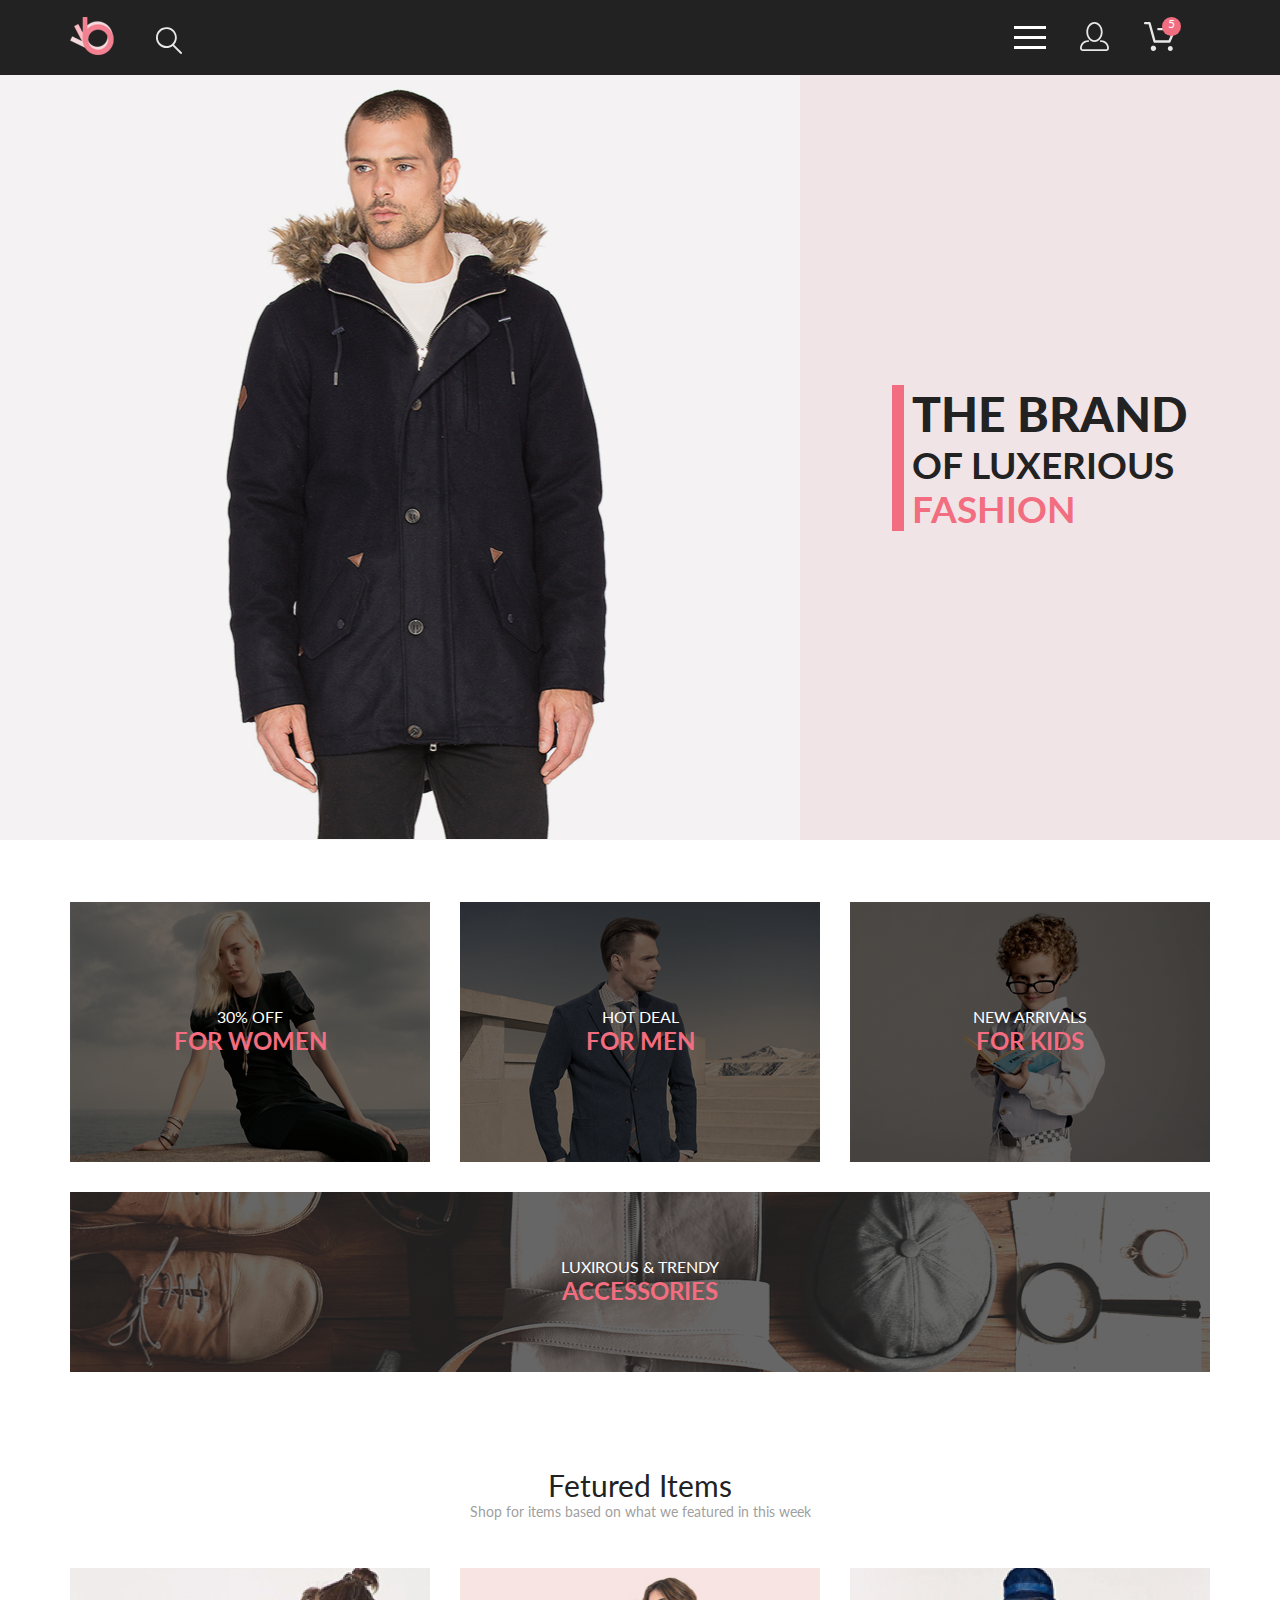
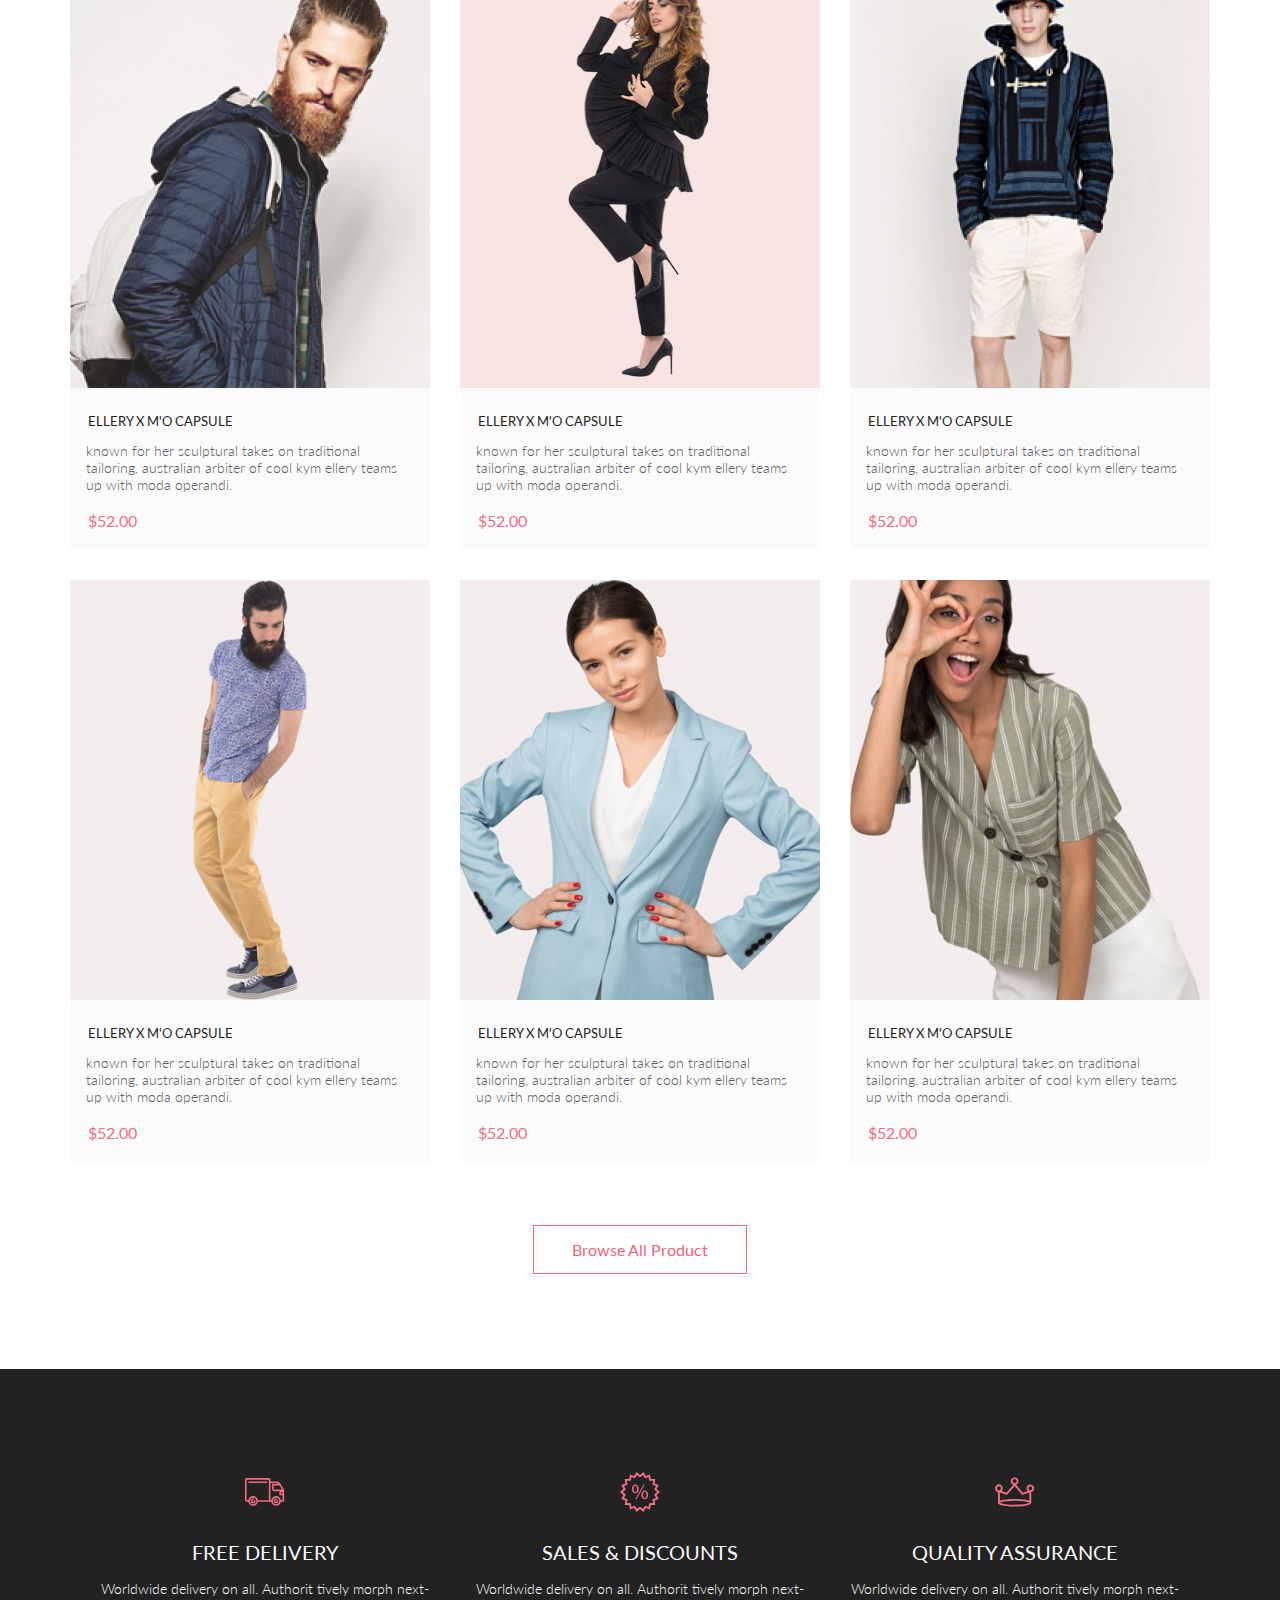
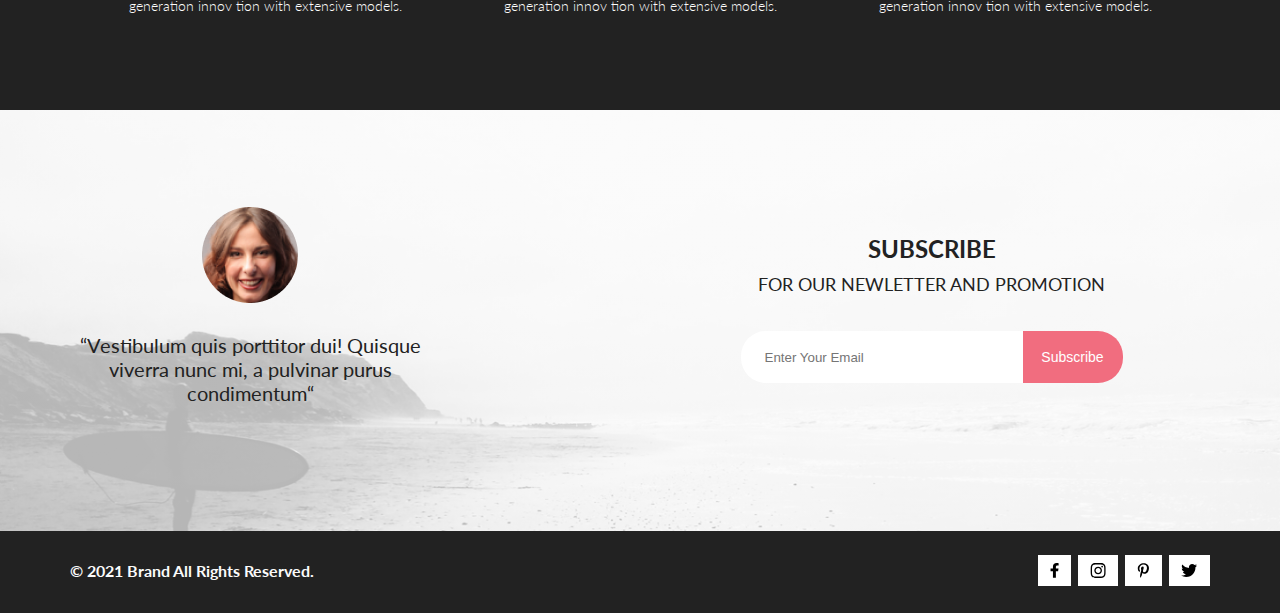
==== commit 8ee9f917: "upd menu" ====
--- a/index.html
+++ b/index.html
@@ -17,7 +17,9 @@
     <header class="header">
         <div class="container header__wrp">
             <div class="header__wrp-flex">
-                <img class="header__logo" src="img/logo.png" alt="logo">
+                <a href="#">
+                    <img class="header__logo" src="img/logo.png" alt="logo">
+                </a>
                 <form action="#" class="header__loupe">
                     <input class="header__loupe-input" id="search" type="search">
                     <label for="search">
@@ -31,15 +33,81 @@
             </div>
             <ul class="header__list">
                 <li class="header__item">
-                    <button class="header__button">
-                        <svg width="32" height="23" viewBox="0 0 32 23" xmlns="http://www.w3.org/2000/svg">
-                            <path d="M0 23V20.31H32V23H0ZM0 12.76V10.07H32V12.76H0ZM0 2.69V0H32V2.69H0Z"
-                                fill="#E8E8E8" />
-                        </svg>
-                    </button>
-                </li>
+
+                    <nav class="nav">
+                        <label class="nav-btn" for="nav-switch">
+                            <span></span>
+                        </label>
+                        <input id="nav-switch" type="checkbox">
+                        <ul class="nav-list">
+                            <li><a href="#" class="nav-list-close-btn"></a></li>
+                            <li><span class="nav-list-title">menu</span></li>
+                            <li class="nav-list-item">
+                                <a href="#">man</a>
+                                <ul class="nav-sublist">
+                                    <li class="nav-sublist-item">
+                                        <a href="#">Accessories</a>
+                                    </li>
+                                    <li class="nav-sublist-item">
+                                        <a href="#">Bags</a>
+                                    </li>
+                                    <li class="nav-sublist-item">
+                                        <a href="#">Denim</a>
+                                    </li>
+                                    <li class="nav-sublist-item">
+                                        <a href="#">T-Shirts</a>
+                                    </li>
+                                </ul>
+                            </li>
+                            <li class="nav-list-item">
+                                <a href="#">woman</a>
+                                <ul class="nav-sublist">
+                                    <li class="nav-sublist-item">
+                                        <a href="#">Accessories</a>
+                                    </li>
+                                    <li class="nav-sublist-item">
+                                        <a href="#">Jackets &amp;&nbsp;Coats</a>
+                                    </li>
+                                    <li class="nav-sublist-item">
+                                        <a href="#">Polos</a>
+                                    </li>
+                                    <li class="nav-sublist-item">
+                                        <a href="#">T-Shirts</a>
+                                    </li>
+                                    <li class="nav-sublist-item">
+                                        <a href="#">Shirts</a>
+                                    </li>
+                                </ul>
+                            </li>
+                            <li class="nav-list-item">
+                                <a href="#">kids</a>
+                                <ul class="nav-sublist">
+                                    <li class="nav-sublist-item">
+                                        <a href="#">Accessories</a>
+                                    </li>
+                                    <li class="nav-sublist-item">
+                                        <a href="#">Jackets &amp;&nbsp;Coats</a>
+                                    </li>
+                                    <li class="nav-sublist-item">
+                                        <a href="#">Polos</a>
+                                    </li>
+                                    <li class="nav-sublist-item">
+                                        <a href="#">T-Shirts</a>
+                                    </li>
+                                    <li class="nav-sublist-item">
+                                        <a href="#">Shirts</a>
+                                    </li>
+                                    <li class="nav-sublist-item">
+                                        <a href="#">Bags</a>
+                                    </li>
+                                </ul>
+                            </li>
+                        </ul>
+                    </nav>
+                </li>
+
                 <li class="header__item">
-                    <a href="#" class="header__link">
+                    <a href="registration.html" class="header__link">
                         <svg width="29" height="29" viewBox="0 0 29 29" fill="none" xmlns="http://www.w3.org/2000/svg">
                             <path
                                 d="M14.5 19.937C19 19.937 22.656 15.464 22.656 9.968C22.656 4.472 19 0 14.5 0C13.3631 0.0217413 12.2463 0.303398 11.2351 0.823397C10.2239 1.34339 9.34507 2.08794 8.66602 3C7.12663 4.99573 6.30819 7.45381 6.34399 9.974C6.34399 15.465 10 19.937 14.5 19.937ZM14.5 1.813C18 1.813 20.844 5.472 20.844 9.969C20.844 14.466 17.998 18.125 14.5 18.125C11.002 18.125 8.15603 14.465 8.15503 9.969C8.15403 5.473 11 1.813 14.5 1.813ZM20.844 18.125C20.6036 18.125 20.373 18.2205 20.203 18.3905C20.033 18.5605 19.9375 18.7911 19.9375 19.0315C19.9375 19.2719 20.033 19.5025 20.203 19.6725C20.373 19.8425 20.6036 19.938 20.844 19.938C22.526 19.9399 24.1386 20.6088 25.3279 21.7982C26.5172 22.9875 27.1861 24.6 27.188 26.282C27.1875 26.5221 27.0918 26.7523 26.922 26.9221C26.7522 27.0918 26.5221 27.1875 26.282 27.188H2.71997C2.47985 27.1875 2.24975 27.0918 2.07996 26.9221C1.91016 26.7523 1.81449 26.5221 1.81396 26.282C1.81608 24.6001 2.48517 22.9877 3.67444 21.7985C4.86371 20.6092 6.47608 19.9401 8.15796 19.938C8.39824 19.938 8.62868 19.8425 8.79858 19.6726C8.96849 19.5027 9.06396 19.2723 9.06396 19.032C9.06396 18.7917 8.96849 18.5613 8.79858 18.3914C8.62868 18.2215 8.39824 18.126 8.15796 18.126C5.99541 18.1279 3.92201 18.9875 2.39258 20.5164C0.863144 22.0453 0.00264777 24.1185 0 26.281C0.000794067 27.0019 0.287502 27.693 0.797241 28.2027C1.30698 28.7125 1.99811 28.9992 2.71899 29H26.282C27.0027 28.9989 27.6936 28.7121 28.2031 28.2024C28.7126 27.6927 28.9992 27.0017 29 26.281C28.9974 24.1187 28.1372 22.0457 26.6083 20.5168C25.0793 18.9878 23.0063 18.1276 20.844 18.125Z"
@@ -48,7 +116,7 @@
                     </a>
                 </li>
                 <li class="header__item header__cart">
-                    <a href="#" class="header__link">
+                    <a href="cart.html" class="header__link">
                         <svg width="33" height="29" viewBox="0 0 33 29" fill="none" xmlns="http://www.w3.org/2000/svg">
                             <path
                                 d="M27.199 29C26.5512 28.9738 25.9396 28.6948 25.4952 28.2227C25.0509 27.7506 24.8094 27.1232 24.8225 26.475C24.8356 25.8269 25.1023 25.2097 25.5653 24.7559C26.0283 24.3022 26.6508 24.048 27.2991 24.048C27.9474 24.048 28.5697 24.3022 29.0327 24.7559C29.4957 25.2097 29.7624 25.8269 29.7755 26.475C29.7886 27.1232 29.5471 27.7506 29.1028 28.2227C28.6585 28.6948 28.0468 28.9738 27.399 29H27.199ZM7.75098 26.32C7.75098 25.79 7.90815 25.2718 8.20264 24.8311C8.49712 24.3904 8.91569 24.0469 9.4054 23.844C9.8951 23.6412 10.434 23.5881 10.9539 23.6915C11.4737 23.7949 11.9512 24.0502 12.326 24.425C12.7009 24.7998 12.9562 25.2773 13.0596 25.7972C13.163 26.317 13.1098 26.8559 12.907 27.3456C12.7041 27.8353 12.3606 28.2539 11.9199 28.5483C11.4792 28.8428 10.9611 29 10.431 29C10.0789 29.0003 9.73017 28.9311 9.40479 28.7966C9.0794 28.662 8.78374 28.4646 8.53467 28.2158C8.28559 27.9669 8.08805 27.6713 7.95325 27.3461C7.81844 27.0208 7.74902 26.6721 7.74902 26.32H7.75098ZM11.551 20.686C11.2916 20.6868 11.039 20.6024 10.8322 20.4457C10.6253 20.2891 10.4756 20.0689 10.406 19.819L5.573 2.36401H2.18005C1.86657 2.36401 1.56591 2.23947 1.34424 2.01781C1.12257 1.79614 0.998047 1.49549 0.998047 1.18201C0.998047 0.868519 1.12257 0.567873 1.34424 0.346205C1.56591 0.124537 1.86657 5.81268e-06 2.18005 5.81268e-06H6.46106C6.72055 -0.00080736 6.97309 0.0837201 7.17981 0.240568C7.38653 0.397416 7.53589 0.617884 7.60498 0.868006L12.438 18.323H25.616L29.999 8.27501H15.399C15.2409 8.27961 15.0834 8.25242 14.9359 8.19507C14.7884 8.13771 14.6539 8.05134 14.5404 7.94108C14.4269 7.83082 14.3366 7.69891 14.275 7.55315C14.2134 7.40739 14.1816 7.25075 14.1816 7.0925C14.1816 6.93426 14.2134 6.77762 14.275 6.63186C14.3366 6.4861 14.4269 6.35419 14.5404 6.24393C14.6539 6.13367 14.7884 6.0473 14.9359 5.98994C15.0834 5.93259 15.2409 5.90541 15.399 5.91001H31.812C32.0077 5.90996 32.2003 5.95866 32.3724 6.05172C32.5446 6.14478 32.6908 6.27926 32.798 6.44301C32.9058 6.60729 32.9714 6.79569 32.9889 6.99145C33.0063 7.18721 32.9752 7.38424 32.8981 7.565L27.493 19.977C27.4007 20.1876 27.249 20.3668 27.0565 20.4927C26.864 20.6186 26.6391 20.6858 26.4091 20.686H11.551Z"
@@ -60,71 +128,7 @@
 
 
             </ul>
-            <nav class="header__nav">
-                <h2 class="header__title">menu</h2>
-                <ul class="header__nav-list">
-                    <li class="header__nav-item nav-sub-item">
-                        <a href="#">man</a>
-                        <ul class="nav-sub-item__list">
-                            <li class="nav-sub-item__item">
-                                <a href="#">Accessories</a>
-                            </li>
-                            <li class="nav-sub-item__item">
-                                <a href="#">Bags</a>
-                            </li>
-                            <li class="nav-sub-item__item">
-                                <a href="#">Denim</a>
-                            </li>
-                            <li class="nav-sub-item__item">
-                                <a href="#">T-Shirts</a>
-                            </li>
-                        </ul>
-                    </li>
-                    <li class="header__nav-item nav-sub-item">
-                        <a href="#">woman</a>
-                        <ul class="nav-sub-item__list">
-                            <li class="nav-sub-item__item">
-                                <a href="#">accessories</a>
-                            </li>
-                            <li class="nav-sub-item__item">
-                                <a href="#">jackets & coats</a>
-                            </li>
-                            <li class="nav-sub-item__item">
-                                <a href="#">polos</a>
-                            </li>
-                            <li class="nav-sub-item__item">
-                                <a href="#">t-shirts</a>
-                            </li>
-                            <li class="nav-sub-item__item">
-                                <a href="#">shirts</a>
-                            </li>
-                        </ul>
-                    </li>
-                    <li class="header__nav-item nav-sub-item">
-                        <a href="#">kids</a>
-                        <ul class="nav-sub-item__list">
-                            <li class="nav-sub-item__item">
-                                <a href="#">accessories</a>
-                            </li>
-                            <li class="nav-sub-item__item">
-                                <a href="#">jackets & coats</a>
-                            </li>
-                            <li class="nav-sub-item__item">
-                                <a href="#">polos</a>
-                            </li>
-                            <li class="nav-sub-item__item">
-                                <a href="#">t-shirts</a>
-                            </li>
-                            <li class="nav-sub-item__item">
-                                <a href="#">shirts</a>
-                            </li>
-                            <li class="nav-sub-item__item">
-                                <a href="#">bags</a>
-                            </li>
-                        </ul>
-                    </li>
-                </ul>
-            </nav>
+
         </div>
     </header>
     <main>
--- a/css/style.css
+++ b/css/style.css
@@ -1,3 +1,4 @@
+@charset "UTF-8";
 /* http://meyerweb.com/eric/tools/css/reset/ 
    v2.0 | 20110126
    License: none (public domain)
@@ -229,10 +230,6 @@
   align-items: center;
 }
 
-.header__nav {
-  display: none;
-}
-
 .header__item {
   margin: 0 34px 0 0;
 }
@@ -246,7 +243,7 @@
   width: 19px;
   height: 19px;
   background-color: #F16D7F;
-  border-radius: 8px 8px 8px 8px;
+  border-radius: 50%;
   color: #FFFFFF;
   position: absolute;
   right: -5px;
@@ -355,7 +352,7 @@
 .brandsafe__title {
   font-size: 16px;
   line-height: 19px;
-  color: var(--white);
+  color: #FBFBFB;
   padding: 30px 0;
   text-transform: capitalize;
 }
@@ -458,7 +455,7 @@
   font-size: 16px;
   line-height: 19px;
   text-align: center;
-  color: var(--white-white);
+  color: #FFFFFF;
   font-weight: 400;
   font-style: normal;
 }
@@ -466,7 +463,7 @@
 .sales__pink {
   font-size: 24px;
   line-height: 29px;
-  color: var(--dark-pink);
+  color: #F16D7F;
   text-align: center;
   font-weight: 700;
   font-style: normal;
@@ -485,14 +482,14 @@
   font-weight: 400;
   font-size: 30px;
   line-height: 36px;
-  color: var(--black);
+  color: #222222;
 }
 
 .catalog__title p {
   font-weight: 400;
   font-size: 14px;
   line-height: 17px;
-  color: var(--grey);
+  color: #9F9F9F;
   margin-bottom: 48px;
 }
 
@@ -520,7 +517,7 @@
 }
 
 .catalog__item {
-  background-color: var(--white);
+  background-color: #FBFBFB;
   position: relative;
 }
 
@@ -576,14 +573,14 @@
   font-weight: 400;
   font-size: 13px;
   line-height: 16px;
-  color: var(--black);
+  color: #222222;
 }
 
 .catalog__item-text {
   font-weight: 300;
   font-size: 14px;
   line-height: 17px;
-  color: var(--dark-grey);
+  color: #5D5D5D;
   margin: 0 28px 18px 16px;
 }
 
@@ -591,14 +588,14 @@
   font-weight: 400;
   font-size: 16px;
   line-height: 19px;
-  color: var(--dark-pink);
+  color: #F16D7F;
   padding: 0 289px 20px 18px;
 }
 
 .catalog__link-allproduct {
   text-decoration: none;
-  border: 1px solid var(--dark-pink-border);
-  color: var(--dark-pink-border-text);
+  border: 1px solid #FF6A6A;
+  color: #F26376;
   text-transform: capitalize;
   font-weight: 400;
   font-size: 16px;
@@ -610,6 +607,11 @@
 .catalog__link {
   display: flex;
   justify-content: center;
+}
+
+.catalog__link-allproduct:hover {
+  color: #FBFBFB;
+  background-color: #F16D7F;
 }
 
 .benefits {
@@ -779,3 +781,338 @@
 .loyalty__list-item:not(:last-child) {
   margin-bottom: 16px;
 }
+
+.carts__flex {
+  display: flex;
+  justify-content: space-between;
+  align-items: center;
+}
+
+.carts__all {
+  padding-top: 96px;
+  padding-bottom: 128px;
+}
+
+.carts__all-info {
+  width: 652px;
+  display: flex;
+  justify-content: space-between;
+  margin-bottom: 40px;
+  box-shadow: 12px 12px 15px -5px #9F9F9F;
+}
+
+.carts__img {
+  max-width: 262px;
+  height: 306px;
+}
+
+.carts__text {
+  max-width: 300px;
+  padding-top: 22px;
+  padding-bottom: 62px;
+}
+
+.carts__text h3 {
+  font-size: 24px;
+  line-height: 29px;
+  color: #222222;
+  margin-bottom: 42px;
+}
+
+.carts__text p {
+  font-size: 22px;
+  line-height: 26px;
+  color: #9F9F9F;
+}
+
+.carts__text p .carts__price {
+  color: #F16D7F;
+}
+
+.carts__text p .carts__border {
+  border: 1px solid #EAEAEA;
+  padding: 2px 17px;
+  margin-left: 24px;
+}
+
+.carts-all__info--text p > .decor--color {
+  color: #6F6E6E;
+}
+
+.carts__cross {
+  padding-top: 28px;
+  padding-right: 22px;
+}
+
+.carts-all__buttom {
+  width: 100%;
+  max-width: 652px;
+  display: flex;
+  justify-content: space-between;
+  margin-top: 72px;
+}
+
+.carts-all__buttom a {
+  text-decoration: none;
+  font-size: 14px;
+  line-height: 17px;
+  color: #000000;
+  border: 1px solid #A4A4A4;
+  padding: 17px 40px;
+}
+
+.carts-forms {
+  padding-bottom: 200px;
+}
+
+.carts-forms__adress {
+  display: grid;
+}
+
+.carts-forms__adress--text {
+  font-size: 16px;
+  line-height: 19px;
+  color: #222222;
+  margin-bottom: 20px;
+}
+
+.carts-forms__adress--placeholder {
+  padding: 13px 0 16px 17px;
+  font-size: 13px;
+  line-height: 16px;
+  color: #B1B1B1;
+  width: 360px;
+  margin-bottom: 20px;
+}
+
+.carts-forms__adress--botton {
+  font-size: 11px;
+  line-height: 13px;
+  color: #4A4A4A;
+  padding: 11px 14px;
+  border: 1px solid #A4A4A4;
+  width: 101px;
+  margin-top: 13px;
+  text-align: center;
+}
+
+.carts-forms__sale {
+  width: 100%;
+  max-width: 360px;
+  background: #F5F3F3;
+  padding: 40px 40px;
+  margin-top: 57px;
+}
+
+.carts-forms__sale--text {
+  display: flex;
+  justify-content: flex-end;
+}
+
+.carts-forms__sale--botton {
+  font-size: 16px;
+  line-height: 19px;
+  color: #FFFFFF;
+  background: #F16D7F;
+  padding: 15px 42px;
+  margin-top: 17px;
+  text-align: center;
+}
+
+.carts-forms__sale--botton a {
+  color: #FFFFFF;
+}
+
+.cart--text1 {
+  font-size: 11px;
+  line-height: 13px;
+  color: #4A4A4A;
+  margin-bottom: 12px;
+}
+
+.cart--text2 {
+  font-size: 16px;
+  line-height: 19px;
+  color: #222222;
+  padding-bottom: 21px;
+  border-bottom: 1px solid #E2E2E2;
+}
+
+.card--decor {
+  color: #F16D7F;
+}
+
+.nav-btn {
+  display: flex;
+  justify-content: center;
+  align-items: center;
+  width: 32px;
+  height: 32px;
+  /* border: 1px solid #fff; */
+}
+
+/*.nav-btn:hover span,
+.nav-btn:hover span::before,
+.nav-btn:hover span::after {
+    background-color: orange;
+}*/
+.nav-btn:active span,
+.nav-btn:active span::before,
+.nav-btn:active span::after {
+  background-color: red;
+}
+
+.nav-btn span {
+  display: block;
+  width: 100%;
+  height: 3px;
+  background-color: #fff;
+  position: relative;
+}
+
+.nav-btn span::before,
+.nav-btn span::after {
+  content: "";
+  display: block;
+  width: 100%;
+  height: 3px;
+  background-color: #fff;
+  position: absolute;
+  top: -10px;
+  left: 0;
+}
+
+.nav-btn span::after {
+  top: 10px;
+}
+
+#nav-switch {
+  display: none;
+}
+
+#nav-switch:checked ~ .nav-list {
+  display: block;
+}
+
+#nav-switch:checked ~ .page-header-banner {
+  border: 8px solid red;
+}
+
+/* ======================= */
+.nav-list {
+  display: none;
+  width: 232px;
+  min-height: 764px;
+  /* значение в свойстве min-height удобно задать через переменную равную высоте второго блока */
+  padding: 16px 33px;
+  box-sizing: border-box;
+  background-color: #fff;
+  list-style: none;
+  position: absolute;
+  top: 75px;
+  /* значение в свойстве top удобно задать через переменную равную высоте первого блока */
+  right: 0;
+  z-index: 20;
+}
+
+.nav-list-close-btn {
+  display: block;
+  width: 12px;
+  height: 12px;
+  margin: 0;
+  padding: 0;
+  /* border: 1px solid black; */
+  position: relative;
+  top: 0;
+  left: 170px;
+}
+
+.nav-list-close-btn::before,
+.nav-list-close-btn::after {
+  content: "";
+  display: block;
+  width: 18px;
+  height: 2px;
+  background: #6F6E6E;
+  border-radius: 10px;
+  position: absolute;
+  top: 5px;
+  left: -3px;
+  transform: rotate(45deg);
+}
+
+.nav-list-close-btn::after {
+  transform: rotate(-45deg);
+}
+
+.nav-list-close-btn:hover::before,
+.nav-list-close-btn:hover::after {
+  background: #B7B6B6;
+}
+
+.nav-list-close-btn:active::before,
+.nav-list-close-btn:active::after {
+  background: #535353;
+}
+
+.nav-list-title {
+  display: block;
+  margin: 9px 0 24px 0;
+  font-weight: bold;
+  color: #000000;
+  text-transform: uppercase;
+}
+
+.nav-title > a,
+.nav-list-item > a,
+.nav-sublist-item > a {
+  font-style: normal;
+  font-size: 14px;
+  line-height: 17px;
+  font-weight: normal;
+}
+
+/* .nav-list-item {
+      
+    } */
+.nav-list-item > a {
+  display: block;
+  margin: 0 0 11px 0;
+  color: #F16D7F;
+  text-transform: uppercase;
+  text-decoration: none;
+}
+
+.nav-list-item:hover > a {
+  color: #9889D7;
+}
+
+.nav-list-item:active > a {
+  color: #9D2334;
+}
+
+.nav-sublist {
+  padding: 0 0 0 21.5px;
+  box-sizing: border-box;
+  list-style: none;
+}
+
+.nav-sublist-item > a {
+  display: block;
+  width: 100%;
+  height: 100%;
+  margin: 0 0 11px 0;
+  color: #6F6E6E;
+}
+
+.nav-sublist-item a {
+  text-decoration: none;
+}
+
+.nav-sublist-item:hover a {
+  text-decoration: underline;
+}
+
+.nav-sublist-item:active a {
+  text-decoration: none;
+}
